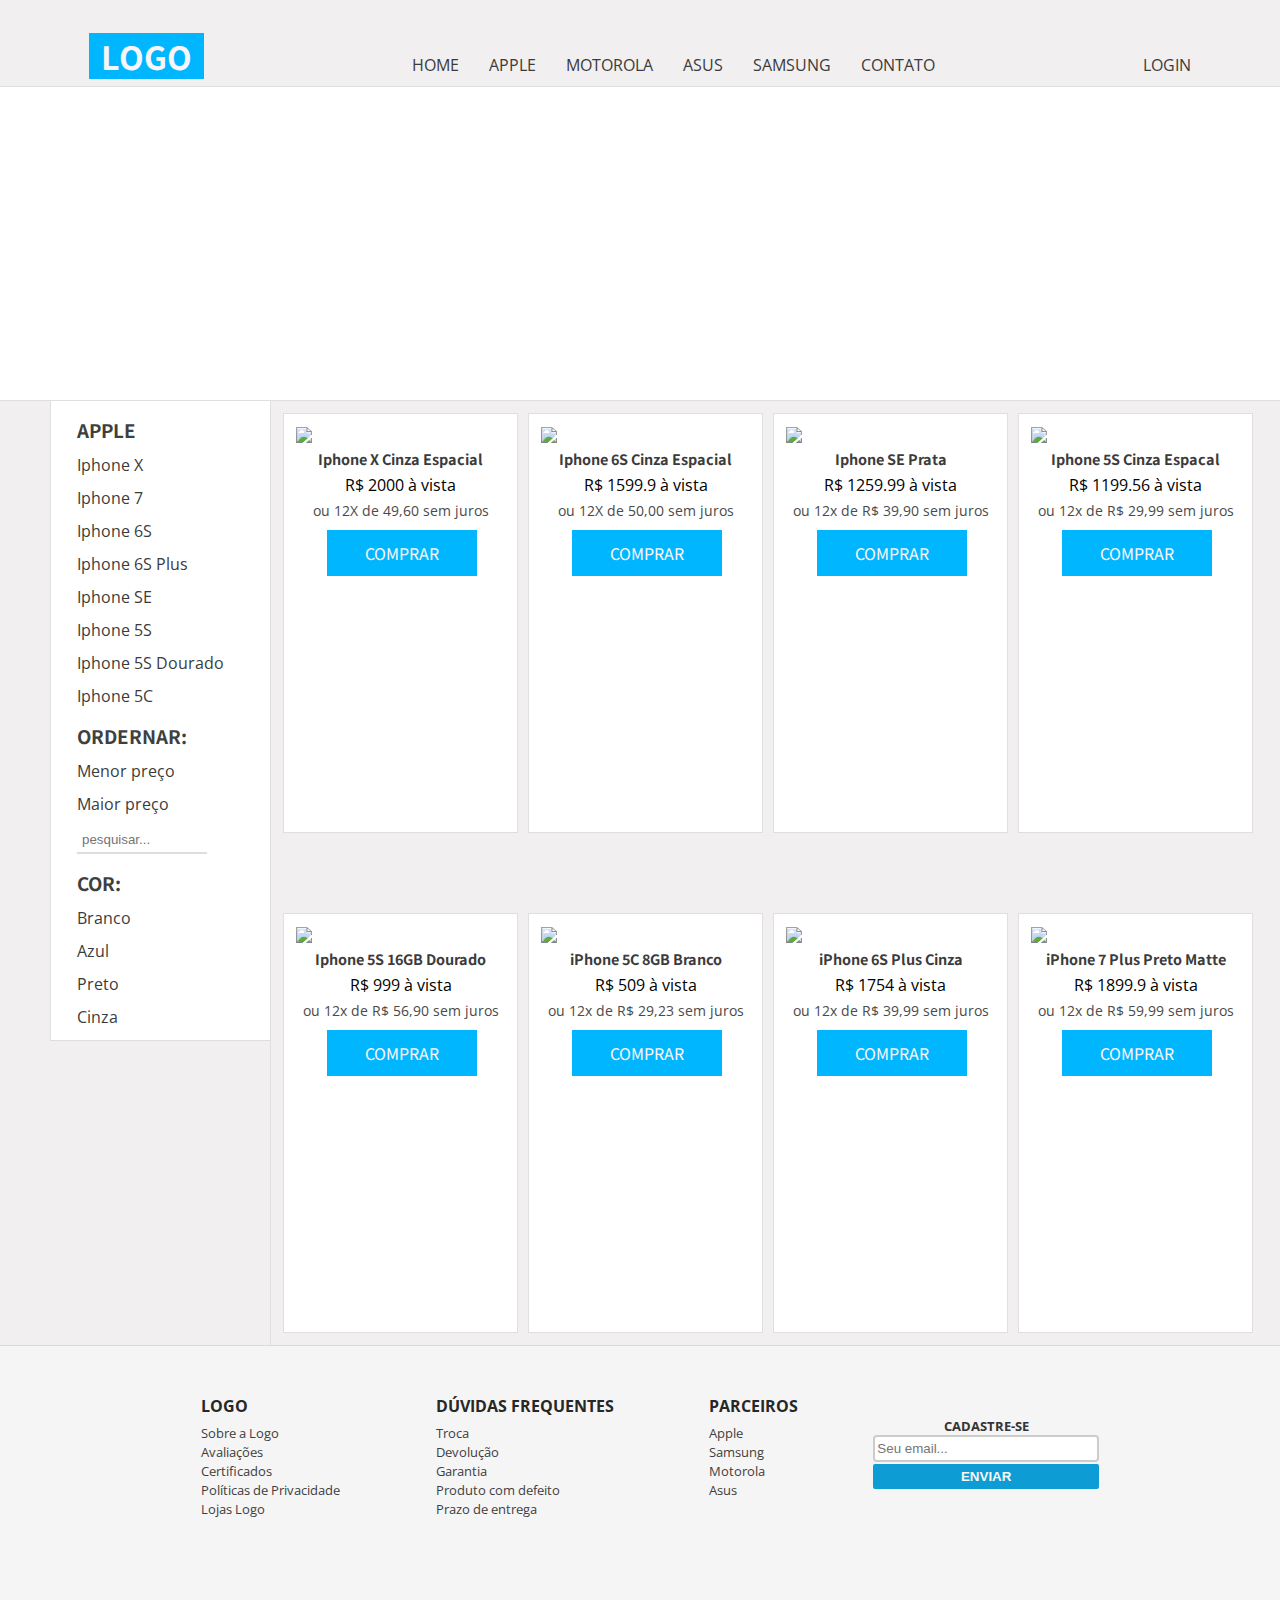
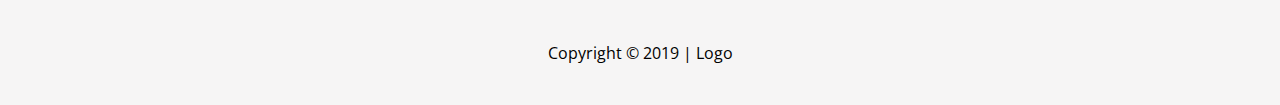
==== e2/apple.html @ bf38f71e "banner/product-card" ====
<!DOCTYPE html>
<html lang="en">

<head>
    <meta charset="UTF-8">
    <meta name="viewport" content="width=device-width, initial-scale=1.0">
    <meta http-equiv="X-UA-Compatible" content="ie=edge">
    <link rel="stylesheet" href="https://use.fontawesome.com/releases/v5.8.1/css/all.css"
        integrity="sha384-50oBUHEmvpQ+1lW4y57PTFmhCaXp0ML5d60M1M7uH2+nqUivzIebhndOJK28anvf" crossorigin="anonymous">
    <link rel="stylesheet" href="styles//style.css">
    <link rel="stylesheet" href="css/gallery.theme.css">
    <link rel="stylesheet" href="css/gallery.min.css">
    <script src="https://code.jquery.com/jquery-3.4.1.min.js"
        integrity="sha256-CSXorXvZcTkaix6Yvo6HppcZGetbYMGWSFlBw8HfCJo=" crossorigin="anonymous"></script>
    <title>Document</title>
</head>

<body>
    <header>
        <div class="topo-nav">
            <div class="logo">
                <h1>Logo</h1>
            </div>
            <div class="navbar">
                <nav id ="main">
                    <li><a class="voltarHome" id="home" href="index.html" data-name="home">Home</a></li>
                    <li><a class="voltarHome" id="apple" href ="apple.html" data-name="apple">Apple</a></li>
                    <li><a class="voltarHome" id="motorola" href ="motorola.html" data-name="motorola">Motorola</a></li>
                    <li><a class="voltarHome" id="asus" href ="asus.html" data-name="asus">Asus</a></li>
                    <li><a class="voltarHome" id="samsung"  href ="samsung.html" data-name="samsung">Samsung</a></li>
                    <li><a id="contato" href="contato.html" data-name="contato">Contato</a></li>
                </nav>
            </div>

            <div class="login">
                <li><a data-modal-target="#modal" href="#">Login</a></li>
                <div class="modal" id=modal>
                    <button data-close-button class="close-button">&times;</button>
                    <div class="modal-header">
                        <div class="title"><a href="#">Login</a></div>
                    </div>
                    <div class="modal-body">
                        <div class="login-form">
                            <input type="email" name="email" id="emailInput" placeholder="Seu email..."><br>
                            <input type="password" placeholder="Sua senha...">
                            <button>Entrar</button>
                            <a id="registrarLink" href="#">Quero me registrar</a>
                            <a id="recuperarLink" href="#">Esqueci minha senha</a>
                        </div>

                        <div class="registrar-form" hidden>
                            <form>
                                <input type="text" placeholder="Digite seu nome">
                                <input type="email" name="email" id="emailRegistrar" placeholder="Digite seu email"><br>
                                <input type="password" placeholder="Digite sua senha">
                                <input type="password" placeholder="Digite sua senha novamente">
                                <button>Regitrar</button><br>
                                <a class="voltarLink" href="#">Voltar</a>
                            </form>
                        </div>

                        <div class="recuperar-senha" hidden>
                            <p>Vamos enviar um email para que você possa recuperar sua senha!</p>
                            <input type="email" name="email" id="emailRecuperar" placeholder="Digite seu email..."><br>
                            <button>Enviar</button><br>
                            <a class="voltarLink" href="#">Voltar</a>
                        </div>
                    </div>
                </div>
                <div id="overlay">
                </div>
            </div>
        </div>
    </header>

    <div class="banner"></div>

    <main class = "home-content">
        <div class="menu">
            <div class="menu-items">
                <ul>
                    <h3>Apple</h3>
                    <li><a class = "iphoneX" href="#">Iphone X</a></li>
                    <li><a class = "iphone7" href="#">Iphone 7</a></li>
                    <li><a class = "iphone6s" href="#">Iphone 6S</a></li>
                    <li><a class = "iphone6Splus" href="#">Iphone 6S Plus</a></li>
                    <li><a class = "iphoneSE" href="#">Iphone SE</a></li>
                    <li><a class = "iphone5s" href="#">Iphone 5S</a></li>
                    <li><a class = "iphone5sGold" href="#">Iphone 5S Dourado</a></li>
                    <li><a class = "iphone5c" href="#">Iphone 5C</a></li>                 
                </ul>

                <ul>
                    <h3>Ordernar:</h3>
                    <li><a class = "menorPreco" href="#">Menor preço</a></li>
                    <li><a class = "maiorPreco" href="#">Maior preço</a></li>
                    <input type="search" placeholder="pesquisar...">
                </ul>

                <ul>
                    <h3>Cor:</h3>
                    <li><a href="#">Branco</a></li>
                    <li><a href="#">Azul</a></li>
                    <li><a href="#">Preto</a></li>
                    <li><a href="#">Cinza</a></li>
                </ul>
<!-- 
                <ul>
                    <h3>Motorola</h3>
                    <li><a href="#">Moto Maxx</a></li>
                    <li><a href="#">Moto X</a></li>
                    <li><a href="#">Moto G</a></li>
                    <li><a href="#">Moto Z</a></li>
                    <li><a href="#">Moto X</a></li>
                </ul>

                <ul>
                    <h3>Samsung</h3>
                    <li><a href="#">Galaxy S8</a></li>
                    <li><a href="#">Galaxy S9</a></li>
                    <li><a href="#">Galaxy S7</a></li>
                    <li><a href="#">Galaxy A5</a></li>
                    <li><a href="#">Galaxy A7</a></li>
                    <li><a href="#">Galaxy J5</a></li>
                </ul>

                <ul>
                    <h3>Asus</h3>
                    <li><a href="#">Zenfone 4</a></li>
                    <li><a href="#">Zenfone 4 Pro</a></li>
                    <li><a href="#">Zenfone 3</a></li>
                    <li><a href="#">Zenfone 4 Max</a></li>
                </ul> -->
            </div>
        </div>

        <div id="destaquesApple">
            <div class="organizar">
                <h4>Organizar por: </h4>
                <div>
                    <a>Menor preco</a>
                </div>
                <div>
                    <a>Maior preco</a>
                </div>
                <div>
                    <a>Relevancia</a>
                </div>
                <div>
                    <input type="search" placeholder="Pesquisar">
                    <i class="fas fa-search"></i>
                </div>
            </div>
            <div class="item">
                <!-- <a class = "testcmp2" href="#">Comprar</a> -->
            </div>
        </div>
    </main>

    <section id="finalizarCompra" hidden>
        <!-- <a href = "index.html">Voltar</a>
        <div class="opcoes">
            <div>
                <img src="https://imagens.trocafone.com/images/phones/dt-5ab2a65e-iphone-x-prateado-frente.png">
            </div>
            <div class="detalhes-pag">
                <h1>Iphone X Cinza Espacial iOs iOS 12 4G 12MP - Apple</h1>
                <div class="precodet">
                    <p>vendido e entregue por
                        Logo.com
                    </p>
                    <h2>R$ 2025,99</h2>
                    <p>à vista no cartão</p>
                </div>
                <div class="buttonsPag">
                    <button>Comprar</button>
                    <button>Adicionar ao carrinho</button>
                </div>
                <br>
                <p>R$ 4.399,99 no boleto bancário</p>
                <p>R$ 4.399,99 no cartão de crédito em até 10x de R$ 439,99 s/ juros</p>
                <p>R$ 3.959,99 no cartão em até 12x de R$ 329,99 s/ juros</p>
                <div class = "frete">
                    <p>Calcular o frete:</p>
                    <input type="text">
                    <button>OK</button>
                </div>
            </div>
        </div> -->
    </section>

    <footer>
        <div class="info">
            <h4>Logo</h4>
            <li><a href="">Sobre a Logo</a></li>
            <li><a href="">Avaliações</a></li>
            <li><a href="">Certificados</a></li>
            <li><a href="">Políticas de Privacidade</a></li>
            <li><a href="">Lojas Logo</a></li>
        </div>

        <div class="info">
            <h4>Dúvidas frequentes</h4>
            <li><a href="">Troca</a></li>
            <li><a href="">Devolução</a></li>
            <li><a href="">Garantia</a></li>
            <li><a href="">Produto com defeito</a></li>
            <li><a href="">Prazo de entrega</a></li>
        </div>

        <div class="info">
            <h4>Parceiros</h4>
            <li><a href="">Apple</a></li>
            <li><a href="">Samsung</a></li>
            <li><a href="">Motorola</a></li>
            <li><a href="">Asus</a></li>
        </div>

        <div class="newsletter">
            <div class="socials">
                <a href="#"><i class="fab fa-twitter-square fa-2x"></i></a>
                <a href="#"><i class="fab fa-facebook-square fa-2x"></i></a>
                <a href="#"><i class="fab fa-youtube-square fa-2x"></i></a>
            </div>
            <div class="email">
                <h5>Cadastre-se</h5>
                <input type="email" placeholder="Seu email...">
                <button>Enviar</button>
            </div>
        </div>
        <div class="copyright">
            <p class="text-center">Copyright &copy; 2019 | Logo</p>
        </div>
        <!-- 
        <div class="pagamento">
                <div class="pagamento-icons">
                    <h4>Formas de pagamento</h4>
                    <img src="./images/paypal.png">
    
                    <img src="./images/master.png">
    
                    <img src="./images/visa.png">
    
                    <img src="./images/american.png">
    
                    <img src="./images/diners.png">
    
                    <img src="./images/boleto.png">
    
                    <img src="./images/amazon.png">
                </div>
        </div> -->
    </footer>
    <script src="./js/app.js"></script>
    <script src="./js/content.js"></script>
    <script src= "./js/apple.js"></script>
</body>

</html>
---- e2/styles/style.css ----
@charset "UTF-8";
@import url("https://fonts.googleapis.com/css?family=Open+Sans");
@import url("https://fonts.googleapis.com/css?family=Noto+Sans+KR:900");
/* Mixins to handle Quick Navigation Button states */
* {
  margin: 0;
  padding: 0;
  -webkit-box-sizing: border-box;
          box-sizing: border-box;
}

body {
  font-family: 'Open Sans', sans-serif;
  overflow-x: hidden;
  background-color: #f1efef;
}

/* Nav*/
header {
  height: 9vh;
}

header .topo-nav,
header .nav-contato {
  display: -webkit-box;
  display: -ms-flexbox;
  display: flex;
  height: 10vh;
  -webkit-box-pack: center;
      -ms-flex-pack: center;
          justify-content: center;
  -ms-flex-pack: distribute;
      justify-content: space-around;
  -webkit-box-align: center;
      -ms-flex-align: center;
          align-items: center;
  margin-bottom: 2%;
  border-bottom: solid 1px #e0dfdf;
}

header .navbar {
  display: -webkit-box;
  display: -ms-flexbox;
  display: flex;
  -webkit-box-pack: center;
      -ms-flex-pack: center;
          justify-content: center;
}

header #main {
  display: -webkit-box;
  display: -ms-flexbox;
  display: flex;
  -webkit-box-pack: center;
      -ms-flex-pack: center;
          justify-content: center;
}

header .logo {
  margin-top: 22px;
  font-family: "Noto Sans KR", sans-serif;
  text-transform: uppercase;
  background: #00b7ff;
  padding: 0 12px 0;
  color: #f7f5f8;
  cursor: pointer;
}

header li,
header a {
  list-style: none;
  text-decoration: none;
  color: #3b3b3b;
  margin-left: 15px;
  font-size: 1rem;
  margin-top: 40px;
  text-transform: uppercase;
}

.sticky-nav {
  position: fixed;
  width: 100%;
  background: #faf8f8;
  z-index: 1;
  -webkit-transition: 0.5s;
  transition: 0.5s;
}

/*Banner*/
.banner {
  display: -webkit-box;
  display: -ms-flexbox;
  display: flex;
  border-bottom: solid 1px #e0dfdf;
  border-top: solid 1px #e0dfdf;
  background-color: white;
  -webkit-animation: slide 12s infinite;
          animation: slide 12s infinite;
  height: 35vh;
  margin-top: 5px;
  position: relative;
  background-size: cover;
}

.banner .carousel {
  display: -webkit-box;
  display: -ms-flexbox;
  display: flex;
}

.banner .carousel img {
  width: 100%;
}

.banner .carousel .bannerImg1 {
  left: 0%;
  -webkit-animation-delay: -1s;
          animation-delay: -1s;
}

.banner .carousel .bannerImg2 {
  -webkit-animation-delay: 2s;
          animation-delay: 2s;
}

.banner .carousel .bannerImg3 {
  -webkit-animation-delay: 5s;
          animation-delay: 5s;
}

.banner .carousel .bannerImg4 {
  left: 0%;
  -webkit-animation-delay: 8s;
          animation-delay: 8s;
}

#prevButton {
  position: absolute;
  top: 42%;
  z-index: 100;
  left: 5%;
  font-size: 30px;
  background: #0d9cd4;
  color: #ffffff;
  padding: 6px;
  opacity: 0.8;
  cursor: pointer;
}

#nextButton {
  position: absolute;
  top: 42%;
  z-index: 10;
  right: 5%;
  font-size: 30px;
  background: #0d9cd4;
  color: #ffffff;
  padding: 6px;
  opacity: 0.8;
  cursor: pointer;
}

/*Conteudo*/
main {
  display: -webkit-box;
  display: -ms-flexbox;
  display: flex;
  /*Side menu*/
  /*Side menu end*/
  /*Produtos destaque*/
  /*Produtos destaque end*/
}

main .menu {
  width: 220px;
  height: 100%;
  background: #ffffff;
  border: solid 1px #e0dfdf;
  border-right: none;
  border-top: none;
  padding: 0 26px 12px;
}

main .menu .menu-items {
  display: -webkit-box;
  display: -ms-flexbox;
  display: flex;
  -webkit-box-pack: center;
      -ms-flex-pack: center;
          justify-content: center;
  -webkit-box-orient: vertical;
  -webkit-box-direction: normal;
      -ms-flex-direction: column;
          flex-direction: column;
}

main .menu .menu-items h3 {
  margin-top: 15px;
  font-family: "Noto Sans KR", sans-serif;
  color: #3e3f3f;
  text-transform: uppercase;
}

main .menu .menu-items li,
main .menu .menu-items a {
  list-style: none;
  text-decoration: none;
  color: #3b3b3b;
  margin-top: 11px;
  font-size: 16px;
}

main .menu .menu-items li:hover,
main .menu .menu-items a:hover {
  color: #00b7ff;
}

main .menu .menu-items input {
  outline: none;
  border: none;
  padding: 5px;
  border-bottom: solid 2px #dfdcdc;
  margin-top: 12px;
  width: 130px;
}

main #destaques,
main #destaquesApple,
main #destaquesMoto,
main #destaquesSam,
main #destaquesAsus {
  display: -ms-grid;
  display: grid;
  margin-left: 0%;
  padding: 12px;
  -ms-grid-columns: (200px)[4];
      grid-template-columns: repeat(4, 200px);
  grid-column-gap: 45px;
  grid-row-gap: 80px;
  border-left: solid 1px #e0dfdf;
}

main #destaques .item,
main #destaquesApple .item,
main #destaquesMoto .item,
main #destaquesSam .item,
main #destaquesAsus .item {
  width: 235px;
  height: 420px;
  padding: 6%;
  background-color: #ffffff;
  border: solid 1px #e0dede;
}

main #destaques h3,
main #destaquesApple h3,
main #destaquesMoto h3,
main #destaquesSam h3,
main #destaquesAsus h3 {
  font-size: 0.9em;
  -ms-flex-item-align: center;
      -ms-grid-row-align: center;
      align-self: center;
}

main #destaques img,
main #destaquesApple img,
main #destaquesMoto img,
main #destaquesSam img,
main #destaquesAsus img {
  cursor: pointer;
  width: 220px;
}

main #destaques h3,
main #destaques a,
main #destaquesApple h3,
main #destaquesApple a,
main #destaquesMoto h3,
main #destaquesMoto a,
main #destaquesSam h3,
main #destaquesSam a,
main #destaquesAsus h3,
main #destaquesAsus a {
  display: -webkit-box;
  display: -ms-flexbox;
  display: flex;
  -webkit-box-pack: center;
      -ms-flex-pack: center;
          justify-content: center;
  list-style: none;
  text-decoration: none;
  color: #3b3b3b;
  font-family: "Noto Sans KR", sans-serif;
  margin-left: 0%;
}

main #destaques a,
main #destaquesApple a,
main #destaquesMoto a,
main #destaquesSam a,
main #destaquesAsus a {
  background: #00b7ff;
  padding: 11px;
  width: 150px;
  margin-top: 10px;
  margin-left: 15%;
  text-transform: uppercase;
  color: #fdf5f5;
}

main #destaques p,
main #destaquesApple p,
main #destaquesMoto p,
main #destaquesSam p,
main #destaquesAsus p {
  display: -webkit-box;
  display: -ms-flexbox;
  display: flex;
  -webkit-box-pack: center;
      -ms-flex-pack: center;
          justify-content: center;
  margin-top: 5px;
}

main #destaques .parcela,
main #destaquesApple .parcela,
main #destaquesMoto .parcela,
main #destaquesSam .parcela,
main #destaquesAsus .parcela {
  color: #4b4a4a;
  font-size: 0.9em;
}

main .organizar {
  display: -ms-grid;
  display: grid;
  -ms-grid-column: 1;
  -ms-grid-column-span: 4;
  grid-column: 1/5;
  width: 970px;
  height: 6vh;
  background: #0d9cd4;
  -ms-grid-columns: (1fr)[5];
      grid-template-columns: repeat(5, 1fr);
  margin-bottom: -50px;
}

main .organizar h4 {
  font-family: "Noto Sans KR", sans-serif;
  text-transform: uppercase;
  padding: 12px 0;
  font-size: 18px;
  margin-left: 10px;
  color: #f3efef;
}

main .organizar a {
  cursor: pointer;
  background: none !important;
  padding: 16px 0 !important;
  width: 120px !important;
  margin-top: 0 !important;
  margin-left: 0 !important;
  height: 40px;
  font-size: 15px;
  color: #f3efef;
}

main .organizar input {
  outline: none;
  border: none;
  padding: 5px;
  border-radius: 4px;
  border: solid 2px #e7e4e4;
  margin-top: 10px;
}

main .organizar .fa-search {
  position: absolute;
  top: 380px;
  right: 95px;
  color: #383838;
}

/*Conteudo end*/
.contato-form {
  display: -webkit-box;
  display: -ms-flexbox;
  display: flex;
  -ms-grid-columns: 1fr 1fr;
      grid-template-columns: 1fr 1fr;
  -webkit-box-pack: center;
      -ms-flex-pack: center;
          justify-content: center;
  margin-top: 50px;
  margin-bottom: 25px;
  background: #f7f8f8;
  padding: 6%;
  margin-left: 0;
}

.contato-form h2 {
  -ms-flex-item-align: center;
      -ms-grid-row-align: center;
      align-self: center;
  text-transform: uppercase;
  font-family: "Noto Sans KR", sans-serif;
  color: #353434;
}

.contato-form input,
.contato-form select,
.contato-form textarea,
.contato-form button {
  padding: 2%;
  margin-top: 4px;
  outline: none;
  width: 450px;
}

.contato-form button {
  cursor: pointer;
  background-color: #0d9cd4;
  border: none;
  outline: none;
  color: #f8f8f8;
  text-transform: uppercase;
  font-weight: bold;
}

.contato-form .duvidas-form,
.contato-form .sobre {
  display: -webkit-box;
  display: -ms-flexbox;
  display: flex;
  -webkit-box-orient: vertical;
  -webkit-box-direction: normal;
      -ms-flex-direction: column;
          flex-direction: column;
  -webkit-box-pack: center;
      -ms-flex-pack: center;
          justify-content: center;
  -webkit-box-align: center;
      -ms-flex-align: center;
          align-items: center;
  width: 60%;
  align-items: center;
  border: solid 1px #e0dfdf;
  padding: 3%;
  margin-left: 5px;
}

.contato-form .duvidas-form .endereco,
.contato-form .sobre .endereco {
  display: -webkit-box;
  display: -ms-flexbox;
  display: flex;
}

.contato-form .duvidas-form p,
.contato-form .sobre p {
  margin-top: 5px;
  width: 90%;
}

.pagamento {
  display: -webkit-box;
  display: -ms-flexbox;
  display: flex;
  -webkit-box-pack: center;
      -ms-flex-pack: center;
          justify-content: center;
  margin-top: -100px;
  margin-bottom: 35px;
  width: 100vw;
}

.pagamento img {
  margin-left: 65px;
}

/* Footer */
footer {
  padding: 0% 12%;
  display: -webkit-box;
  display: -ms-flexbox;
  display: flex;
  -ms-flex-wrap: wrap;
      flex-wrap: wrap;
  border-top: solid 1px #dbdada;
  background: #f6f5f5;
  height: 40vh;
  -ms-flex-pack: distribute;
      justify-content: space-around;
}

footer .info {
  margin-top: 5%;
}

footer .info li,
footer .info a {
  list-style: none;
  text-decoration: none;
  color: #3b3b3b;
  font-size: 0.9em;
  color: #3f3e3e;
}

footer .info h4 {
  text-transform: uppercase;
  color: #272726;
  margin-bottom: 6px;
}

footer .newsletter {
  margin-top: 5%;
  display: -webkit-box;
  display: -ms-flexbox;
  display: flex;
  -webkit-box-align: center;
      -ms-flex-align: center;
          align-items: center;
  -webkit-box-orient: vertical;
  -webkit-box-direction: normal;
      -ms-flex-direction: column;
          flex-direction: column;
}

footer .newsletter .socials i {
  color: #00b7ff;
  padding: 2px;
}

footer .newsletter .email {
  display: -webkit-box;
  display: -ms-flexbox;
  display: flex;
  -webkit-box-align: center;
      -ms-flex-align: center;
          align-items: center;
  -webkit-box-orient: vertical;
  -webkit-box-direction: normal;
      -ms-flex-direction: column;
          flex-direction: column;
}

footer .newsletter .email h5 {
  text-transform: uppercase;
  color: #353434;
}

footer .newsletter .email input {
  width: 122%;
  height: 27px;
  padding: 2px;
  outline: none;
  border-radius: 4px;
  border: solid 2px #ccc;
}

footer .newsletter .email button {
  cursor: pointer;
  background-color: #0d9cd4;
  border: none;
  outline: none;
  color: #f8f8f8;
  margin-top: 2px;
  width: 122%;
  height: 25px;
  text-transform: uppercase;
  font-weight: bold;
  border-radius: 2px;
}

footer .copyright {
  display: -webkit-box;
  display: -ms-flexbox;
  display: flex;
  width: 100%;
  -webkit-box-pack: center;
      -ms-flex-pack: center;
          justify-content: center;
  -webkit-box-align: center;
      -ms-flex-align: center;
          align-items: center;
}

/* Footer end */
/* Modal */
.modal {
  position: fixed;
  /* vai se mover junto com a tela */
  top: 50%;
  left: 50%;
  border: none;
  border-radius: 2px;
  z-index: 10;
  /* ficar acima de tudo e todos */
  -webkit-transition: 200ms ease-in-out;
  transition: 200ms ease-in-out;
  background-color: white;
  width: 380px;
  height: 400px;
  max-width: 80%;
  -webkit-transform: translate(-50%, -50%) scale(0);
          transform: translate(-50%, -50%) scale(0);
  /*conteudo fica centralizado na tela*/
}

.modal .modal-header {
  padding: 10px 15px;
  display: -webkit-box;
  display: -ms-flexbox;
  display: flex;
  -webkit-box-align: center;
      -ms-flex-align: center;
          align-items: center;
  -webkit-box-pack: center;
      -ms-flex-pack: center;
          justify-content: center;
  border-bottom: solid 1px #e7e6e6;
  color: #353434;
}

.modal .modal-body {
  padding: 6%;
  display: -webkit-box;
  display: -ms-flexbox;
  display: flex;
  margin-top: 28px;
  display: flex;
  -webkit-box-align: center;
      -ms-flex-align: center;
          align-items: center;
  -webkit-box-orient: vertical;
  -webkit-box-direction: normal;
      -ms-flex-direction: column;
          flex-direction: column;
}

.modal .modal-body input {
  width: 65%;
  height: 27px;
  border-radius: 3px;
  border: none;
  border-bottom: solid 2px #ccc;
  -webkit-box-shadow: none;
          box-shadow: none;
  outline: none;
}

.modal .modal-body button {
  cursor: pointer;
  outline: none;
  border-radius: 2px;
  width: 65%;
  background-color: #00b7ff;
  border: none;
  color: #ffffff;
  height: 30px;
  margin-top: 3px;
  margin-bottom: 4px;
  text-transform: uppercase;
}

.modal .modal-body a {
  padding: 0;
  margin-top: 0;
  text-transform: inherit;
  margin-left: 4px;
}

.modal .modal-body .login-form {
  display: -webkit-box;
  display: -ms-flexbox;
  display: flex;
  -webkit-box-align: center;
      -ms-flex-align: center;
          align-items: center;
  -webkit-box-orient: vertical;
  -webkit-box-direction: normal;
      -ms-flex-direction: column;
          flex-direction: column;
}

.modal .modal-body .login-form input {
  width: 220px;
}

.modal .modal-body .login-form button {
  width: 220px;
}

.modal .modal-body .registrar-form {
  margin-top: -30px;
}

.modal .modal-body .registrar-form input {
  width: 220px;
  margin-top: 15px;
}

.modal .modal-body .registrar-form button {
  width: 220px;
}

.modal .modal-body .registrar-form form {
  margin-left: 16%;
}

.modal .modal-body .recuperar-senha {
  -webkit-box-orient: vertical;
  -webkit-box-direction: normal;
      -ms-flex-direction: column;
          flex-direction: column;
}

.modal .modal-body .recuperar-senha input {
  width: 220px;
  margin-top: 15px;
  margin-bottom: -22px;
}

.modal .modal-body .recuperar-senha button,
.modal .modal-body .recuperar-senha p,
.modal .modal-body .recuperar-senha a {
  width: 220px;
}

.modal .modal-body .recuperar-senha a {
  margin-top: -22px;
}

.modal .modal-body .recuperar-senha form {
  margin-left: 16%;
}

.modal .close-button {
  cursor: pointer;
  background: none;
  color: #3b3b3b;
  padding: 4px;
  border: none;
  font-size: 1.5rem;
  font-weight: bold;
  outline: none;
}

.modal.active {
  -webkit-transform: translate(-50%, -50%) scale(1);
          transform: translate(-50%, -50%) scale(1);
}

#overlay {
  position: fixed;
  opacity: 0;
  -webkit-transition: 200ms ease-in-out;
  transition: 200ms ease-in-out;
  top: 0;
  left: 0;
  right: 0;
  bottom: 0;
  background: rgba(0, 0, 0, 0.6);
  pointer-events: none;
}

#overlay.active {
  pointer-events: all;
  opacity: 1;
}

/*Modal end*/
#finalizarCompra {
  padding: 4%;
}

#finalizarCompra a {
  list-style: none;
  text-decoration: none;
  color: #3b3b3b;
  text-transform: uppercase;
  color: #313030;
  position: absolute;
  left: 200px;
  top: 100px;
  border-bottom: solid 1px #6b6969;
}

.opcoes {
  display: -webkit-box;
  display: -ms-flexbox;
  display: flex;
  margin-left: 56px;
  width: 91.4%;
  -webkit-box-pack: center;
      -ms-flex-pack: center;
          justify-content: center;
  background: #fbfbfb;
  border: solid 1px #e0dfdf;
  padding: 28px;
}

.opcoes img {
  border: solid 1px #c3c1c1;
  padding: 4px;
}

.opcoes h1 {
  border-bottom: solid 1px #e0dfdf;
  padding: 12px;
}

.opcoes h1,
.opcoes h2 {
  color: #2c2c2c;
  font-family: "Noto Sans KR", sans-serif;
}

.opcoes p {
  color: #5d5c5c;
}

.opcoes .frete {
  display: -webkit-box;
  display: -ms-flexbox;
  display: flex;
  margin-top: 50px;
  border-top: solid 1px #c8c5c5;
  padding: 20px;
}

.opcoes .frete input {
  outline: none;
  border: none;
  padding: 5px;
  border: solid 1px #dad7d7;
  border-radius: 3px;
  padding: 6px;
  margin-left: 7px;
}

.opcoes .frete button {
  cursor: pointer;
  background-color: #0d9cd4;
  border: none;
  outline: none;
  color: #f8f8f8;
  padding: 10px;
  margin-left: 4px;
  border-radius: 3px;
  font-weight: bold;
}

.opcoes .precodet {
  margin-top: 45px;
}

.opcoes .detalhes-pag {
  margin-left: 20px;
  height: 95%;
  width: 90%;
  border: solid 1px #e0dfdf;
  background: #faf8f8;
  padding: 28px;
}

.opcoes .detalhes-pag .buttonsPag {
  display: -webkit-box;
  display: -ms-flexbox;
  display: flex;
  width: 215px;
  margin-top: -85px;
  margin-left: 443px;
  -webkit-box-orient: vertical;
  -webkit-box-direction: normal;
      -ms-flex-direction: column;
          flex-direction: column;
}

.opcoes .detalhes-pag .buttonsPag button {
  margin-bottom: 7px;
  padding: 7px;
  border: solid 1px #e0dfdf;
  outline: none;
  cursor: pointer;
  color: #5d5c5c;
  background: transparent;
}

.opcoes .detalhes-pag .buttonsPag button:first-child {
  padding: 11px;
  background-color: #0d9cd4;
  border: none;
  outline: none;
  cursor: pointer;
  color: #f3f1f1;
  font-size: 20px;
  font-family: "Noto Sans KR", sans-serif;
  text-transform: uppercase;
}

.opcoes .card-nav {
  display: -webkit-box;
  display: -ms-flexbox;
  display: flex;
}

.opcoes .card-nav img {
  margin-top: 6px;
  width: 80px;
  border: solid 1px #c3c1c1;
  cursor: pointer;
}

.opcoes .card-nav img:nth-child(2), .opcoes .card-nav img:nth-child(3) {
  margin-left: 15px;
}

.fichaTec {
  display: -webkit-box;
  display: -ms-flexbox;
  display: flex;
  width: 95%;
  border-collapse: collapse;
  width: 100%;
  justify-self: center;
  color: #646464;
  padding: 12px;
}

.fichaTec td {
  padding: 12px 120px 4px 14px;
}

.fichaTec table {
  width: 93.3%;
  -webkit-box-pack: end;
      -ms-flex-pack: end;
          justify-content: end;
  margin-left: 43px;
}

.fichaTectr:nth-child(odd) {
  background: #f8f6f6;
}

.fichaTec tr:nth-child(even) {
  background: #e6e5e5;
}

th {
  display: -webkit-box;
  display: -ms-flexbox;
  display: flex;
  background: #f1efef;
  padding: 6px;
  text-transform: uppercase;
  font-family: "Noto Sans KR", sans-serif;
  color: #444040;
}

.home-content {
  -webkit-box-pack: center;
      -ms-flex-pack: center;
          justify-content: center;
  -ms-flex-wrap: wrap;
      flex-wrap: wrap;
}

/* Banner fadeshow */
[data-am-fadeshow] {
  position: relative;
  width: 100%;
  height: 100%;
  overflow: hidden;
  background-color: #fff;
  /* Slides */
  /* Quick Navigation */
  /* Prev/Next Navigation */
  /* Base functionality */
  /* Autohide Prev/Next Navigation */
}

[data-am-fadeshow] .fs-slide {
  position: absolute;
  top: 0;
  bottom: 0;
  left: 0;
  right: 0;
  opacity: 0;
  background-size: cover;
  background-position: center;
  background-repeat: no-repeat;
  -webkit-transition: opacity 1s ease;
  transition: opacity 1s ease;
  /* Display first child on load */
}

[data-am-fadeshow] .fs-slide:first-child {
  opacity: 1;
}

[data-am-fadeshow] .fs-quick-nav {
  position: absolute;
  bottom: 15px;
  left: 50%;
  z-index: 1;
  -webkit-user-select: none;
  -moz-user-select: none;
  -ms-user-select: none;
  user-select: none;
  -webkit-transform: translateX(-50%);
  transform: translateX(-50%);
}

[data-am-fadeshow] .fs-quick-btn {
  display: inline-block;
  width: 15px;
  height: 15px;
  margin: 0 2px;
  border-radius: 50%;
  cursor: pointer;
  -webkit-transition: opacity 200ms ease;
  transition: opacity 200ms ease;
  background-color: rgba(255, 255, 255, 0.8);
  /* Set active state to first button on load */
}

[data-am-fadeshow] .fs-quick-btn:hover {
  opacity: 0.8;
}

[data-am-fadeshow] .fs-quick-btn:first-child {
  background-color: #0d9cd4;
}

[data-am-fadeshow] .fs-prev-btn, [data-am-fadeshow] .fs-next-btn {
  position: absolute;
  display: none;
  top: 0;
  bottom: 0;
  width: 100px;
  cursor: pointer;
  font-family: sans-serif;
  background-color: rgba(255, 255, 255, 0);
  -webkit-tap-highlight-color: rgba(0, 0, 0, 0);
  -webkit-transition: all 200ms ease;
  transition: all 200ms ease;
}

@media (max-width: 500px) {
  [data-am-fadeshow] .fs-prev-btn, [data-am-fadeshow] .fs-next-btn {
    width: 50%;
  }
}

[data-am-fadeshow] .fs-prev-btn:before, [data-am-fadeshow] .fs-next-btn:before {
  position: absolute;
  top: 50%;
  font-size: 3vw;
  color: rgba(255, 255, 255, 0.5);
}

[data-am-fadeshow] .fs-prev-btn:hover, [data-am-fadeshow] .fs-next-btn:hover {
  background-color: rgba(255, 255, 255, 0.1);
}

@media (max-width: 500px) {
  [data-am-fadeshow] .fs-prev-btn:hover, [data-am-fadeshow] .fs-next-btn:hover {
    background-color: rgba(255, 255, 255, 0);
  }
}

[data-am-fadeshow] .fs-prev-btn {
  left: 0;
  -webkit-transform: translateX(-100%);
  transform: translateX(-100%);
}

[data-am-fadeshow] .fs-prev-btn:before {
  content: "❮";
  left: 50%;
  -webkit-transform: translate(-50%, -50%);
  transform: translate(-50%, -50%);
}

@media (max-width: 500px) {
  [data-am-fadeshow] .fs-prev-btn:before {
    left: 30px;
  }
}

@media (max-width: 500px) {
  [data-am-fadeshow] .fs-prev-btn {
    -webkit-transform: translate(0);
    transform: translate(0);
  }
}

[data-am-fadeshow] .fs-next-btn {
  right: 0;
  -webkit-transform: translateX(100%);
  transform: translateX(100%);
}

[data-am-fadeshow] .fs-next-btn:before {
  content: "❯";
  right: 50%;
  -webkit-transform: translate(50%, -50%);
  transform: translate(50%, -50%);
}

@media (max-width: 500px) {
  [data-am-fadeshow] .fs-next-btn:before {
    right: 30px;
  }
}

@media (max-width: 500px) {
  [data-am-fadeshow] .fs-next-btn {
    -webkit-transform: translate(0);
    transform: translate(0);
  }
}

[data-am-fadeshow] input[type='radio'] {
  position: fixed;
  top: -9999px;
}

[data-am-fadeshow] input[type='radio']:checked {
  /* This loop handles the slide switching and quick navigation active state */
  /* Hide navigation if only one slide */
}

[data-am-fadeshow] input[type='radio']:checked:nth-of-type(5) {
  /* Show slide */
  /* Add active state to dot */
}

[data-am-fadeshow] input[type='radio']:checked:nth-of-type(5) ~ .fs-slides .fs-slide {
  opacity: 0;
  -webkit-animation: none !important;
  animation: none !important;
}

[data-am-fadeshow] input[type='radio']:checked:nth-of-type(5) ~ .fs-slides .fs-slide:nth-child(5) {
  opacity: 1;
}

[data-am-fadeshow] input[type='radio']:checked:nth-of-type(5) ~ .fs-quick-nav .fs-quick-btn {
  background-color: rgba(255, 255, 255, 0.8);
  /* Cancel autoplay */
  -webkit-animation: none !important;
  animation: none !important;
}

[data-am-fadeshow] input[type='radio']:checked:nth-of-type(5) ~ .fs-quick-nav .fs-quick-btn:nth-child(5) {
  background-color: #0d9cd4;
}

[data-am-fadeshow] input[type='radio']:checked:nth-of-type(5) ~ .fs-quick-nav .fs-quick-btn:nth-child(5):hover {
  opacity: 1;
}

[data-am-fadeshow] input[type='radio']:checked:nth-of-type(4) {
  /* Show slide */
  /* Add active state to dot */
}

[data-am-fadeshow] input[type='radio']:checked:nth-of-type(4) ~ .fs-slides .fs-slide {
  opacity: 0;
  -webkit-animation: none !important;
  animation: none !important;
}

[data-am-fadeshow] input[type='radio']:checked:nth-of-type(4) ~ .fs-slides .fs-slide:nth-child(4) {
  opacity: 1;
}

[data-am-fadeshow] input[type='radio']:checked:nth-of-type(4) ~ .fs-quick-nav .fs-quick-btn {
  background-color: rgba(255, 255, 255, 0.8);
  /* Cancel autoplay */
  -webkit-animation: none !important;
  animation: none !important;
}

[data-am-fadeshow] input[type='radio']:checked:nth-of-type(4) ~ .fs-quick-nav .fs-quick-btn:nth-child(4) {
  background-color: #0d9cd4;
}

[data-am-fadeshow] input[type='radio']:checked:nth-of-type(4) ~ .fs-quick-nav .fs-quick-btn:nth-child(4):hover {
  opacity: 1;
}

[data-am-fadeshow] input[type='radio']:checked:nth-of-type(3) {
  /* Show slide */
  /* Add active state to dot */
}

[data-am-fadeshow] input[type='radio']:checked:nth-of-type(3) ~ .fs-slides .fs-slide {
  opacity: 0;
  -webkit-animation: none !important;
  animation: none !important;
}

[data-am-fadeshow] input[type='radio']:checked:nth-of-type(3) ~ .fs-slides .fs-slide:nth-child(3) {
  opacity: 1;
}

[data-am-fadeshow] input[type='radio']:checked:nth-of-type(3) ~ .fs-quick-nav .fs-quick-btn {
  background-color: rgba(255, 255, 255, 0.8);
  /* Cancel autoplay */
  -webkit-animation: none !important;
  animation: none !important;
}

[data-am-fadeshow] input[type='radio']:checked:nth-of-type(3) ~ .fs-quick-nav .fs-quick-btn:nth-child(3) {
  background-color: #0d9cd4;
}

[data-am-fadeshow] input[type='radio']:checked:nth-of-type(3) ~ .fs-quick-nav .fs-quick-btn:nth-child(3):hover {
  opacity: 1;
}

[data-am-fadeshow] input[type='radio']:checked:nth-of-type(2) {
  /* Show slide */
  /* Add active state to dot */
}

[data-am-fadeshow] input[type='radio']:checked:nth-of-type(2) ~ .fs-slides .fs-slide {
  opacity: 0;
  -webkit-animation: none !important;
  animation: none !important;
}

[data-am-fadeshow] input[type='radio']:checked:nth-of-type(2) ~ .fs-slides .fs-slide:nth-child(2) {
  opacity: 1;
}

[data-am-fadeshow] input[type='radio']:checked:nth-of-type(2) ~ .fs-quick-nav .fs-quick-btn {
  background-color: rgba(255, 255, 255, 0.8);
  /* Cancel autoplay */
  -webkit-animation: none !important;
  animation: none !important;
}

[data-am-fadeshow] input[type='radio']:checked:nth-of-type(2) ~ .fs-quick-nav .fs-quick-btn:nth-child(2) {
  background-color: #0d9cd4;
}

[data-am-fadeshow] input[type='radio']:checked:nth-of-type(2) ~ .fs-quick-nav .fs-quick-btn:nth-child(2):hover {
  opacity: 1;
}

[data-am-fadeshow] input[type='radio']:checked:nth-of-type(1) {
  /* Show slide */
  /* Add active state to dot */
}

[data-am-fadeshow] input[type='radio']:checked:nth-of-type(1) ~ .fs-slides .fs-slide {
  opacity: 0;
  -webkit-animation: none !important;
  animation: none !important;
}

[data-am-fadeshow] input[type='radio']:checked:nth-of-type(1) ~ .fs-slides .fs-slide:nth-child(1) {
  opacity: 1;
}

[data-am-fadeshow] input[type='radio']:checked:nth-of-type(1) ~ .fs-quick-nav .fs-quick-btn {
  background-color: rgba(255, 255, 255, 0.8);
  /* Cancel autoplay */
  -webkit-animation: none !important;
  animation: none !important;
}

[data-am-fadeshow] input[type='radio']:checked:nth-of-type(1) ~ .fs-quick-nav .fs-quick-btn:nth-child(1) {
  background-color: #0d9cd4;
}

[data-am-fadeshow] input[type='radio']:checked:nth-of-type(1) ~ .fs-quick-nav .fs-quick-btn:nth-child(1):hover {
  opacity: 1;
}

[data-am-fadeshow] input[type='radio']:checked:first-of-type:last-of-type ~ .fs-quick-nav,
[data-am-fadeshow] input[type='radio']:checked:first-of-type:last-of-type ~ .fs-prev-nav,
[data-am-fadeshow] input[type='radio']:checked:first-of-type:last-of-type ~ .fs-next-nav {
  display: none !important;
}

[data-am-fadeshow]:hover .fs-prev-btn,
[data-am-fadeshow]:hover .fs-next-btn {
  -webkit-transform: translateX(0);
  transform: translateX(0);
}

/* Handle Prev/Next buttons */
[data-am-fadeshow~='next-prev-navigation'] {
  /* Display first pair of Prev/Next Buttons on load */
}

[data-am-fadeshow~='next-prev-navigation'] input[type='radio']:checked:nth-of-type(5) {
  /* Show previous button */
  /* Show next button */
  /* Show last prev button if first slide */
  /* Show first next button if last slide */
}

[data-am-fadeshow~='next-prev-navigation'] input[type='radio']:checked:nth-of-type(5) ~ .fs-prev-nav .fs-prev-btn {
  display: none;
}

[data-am-fadeshow~='next-prev-navigation'] input[type='radio']:checked:nth-of-type(5) ~ .fs-prev-nav .fs-prev-btn:nth-child(4) {
  display: block;
}

[data-am-fadeshow~='next-prev-navigation'] input[type='radio']:checked:nth-of-type(5):first-of-type ~ .fs-prev-nav .fs-prev-btn:last-child {
  display: block;
}

[data-am-fadeshow~='next-prev-navigation'] input[type='radio']:checked:nth-of-type(5):last-of-type ~ .fs-next-nav .fs-next-btn:first-child {
  display: block;
}

[data-am-fadeshow~='next-prev-navigation'] input[type='radio']:checked:nth-of-type(4) {
  /* Show previous button */
  /* Show next button */
  /* Show last prev button if first slide */
  /* Show first next button if last slide */
}

[data-am-fadeshow~='next-prev-navigation'] input[type='radio']:checked:nth-of-type(4) ~ .fs-prev-nav .fs-prev-btn {
  display: none;
}

[data-am-fadeshow~='next-prev-navigation'] input[type='radio']:checked:nth-of-type(4) ~ .fs-prev-nav .fs-prev-btn:nth-child(3) {
  display: block;
}

[data-am-fadeshow~='next-prev-navigation'] input[type='radio']:checked:nth-of-type(4) ~ .fs-next-nav .fs-next-btn {
  display: none;
}

[data-am-fadeshow~='next-prev-navigation'] input[type='radio']:checked:nth-of-type(4) ~ .fs-next-nav .fs-next-btn:nth-child(5) {
  display: block;
}

[data-am-fadeshow~='next-prev-navigation'] input[type='radio']:checked:nth-of-type(4):first-of-type ~ .fs-prev-nav .fs-prev-btn:last-child {
  display: block;
}

[data-am-fadeshow~='next-prev-navigation'] input[type='radio']:checked:nth-of-type(4):last-of-type ~ .fs-next-nav .fs-next-btn:first-child {
  display: block;
}

[data-am-fadeshow~='next-prev-navigation'] input[type='radio']:checked:nth-of-type(3) {
  /* Show previous button */
  /* Show next button */
  /* Show last prev button if first slide */
  /* Show first next button if last slide */
}

[data-am-fadeshow~='next-prev-navigation'] input[type='radio']:checked:nth-of-type(3) ~ .fs-prev-nav .fs-prev-btn {
  display: none;
}

[data-am-fadeshow~='next-prev-navigation'] input[type='radio']:checked:nth-of-type(3) ~ .fs-prev-nav .fs-prev-btn:nth-child(2) {
  display: block;
}

[data-am-fadeshow~='next-prev-navigation'] input[type='radio']:checked:nth-of-type(3) ~ .fs-next-nav .fs-next-btn {
  display: none;
}

[data-am-fadeshow~='next-prev-navigation'] input[type='radio']:checked:nth-of-type(3) ~ .fs-next-nav .fs-next-btn:nth-child(4) {
  display: block;
}

[data-am-fadeshow~='next-prev-navigation'] input[type='radio']:checked:nth-of-type(3):first-of-type ~ .fs-prev-nav .fs-prev-btn:last-child {
  display: block;
}

[data-am-fadeshow~='next-prev-navigation'] input[type='radio']:checked:nth-of-type(3):last-of-type ~ .fs-next-nav .fs-next-btn:first-child {
  display: block;
}

[data-am-fadeshow~='next-prev-navigation'] input[type='radio']:checked:nth-of-type(2) {
  /* Show previous button */
  /* Show next button */
  /* Show last prev button if first slide */
  /* Show first next button if last slide */
}

[data-am-fadeshow~='next-prev-navigation'] input[type='radio']:checked:nth-of-type(2) ~ .fs-prev-nav .fs-prev-btn {
  display: none;
}

[data-am-fadeshow~='next-prev-navigation'] input[type='radio']:checked:nth-of-type(2) ~ .fs-prev-nav .fs-prev-btn:nth-child(1) {
  display: block;
}

[data-am-fadeshow~='next-prev-navigation'] input[type='radio']:checked:nth-of-type(2) ~ .fs-next-nav .fs-next-btn {
  display: none;
}

[data-am-fadeshow~='next-prev-navigation'] input[type='radio']:checked:nth-of-type(2) ~ .fs-next-nav .fs-next-btn:nth-child(3) {
  display: block;
}

[data-am-fadeshow~='next-prev-navigation'] input[type='radio']:checked:nth-of-type(2):first-of-type ~ .fs-prev-nav .fs-prev-btn:last-child {
  display: block;
}

[data-am-fadeshow~='next-prev-navigation'] input[type='radio']:checked:nth-of-type(2):last-of-type ~ .fs-next-nav .fs-next-btn:first-child {
  display: block;
}

[data-am-fadeshow~='next-prev-navigation'] input[type='radio']:checked:nth-of-type(1) {
  /* Show previous button */
  /* Show next button */
  /* Show last prev button if first slide */
  /* Show first next button if last slide */
}

[data-am-fadeshow~='next-prev-navigation'] input[type='radio']:checked:nth-of-type(1) ~ .fs-next-nav .fs-next-btn {
  display: none;
}

[data-am-fadeshow~='next-prev-navigation'] input[type='radio']:checked:nth-of-type(1) ~ .fs-next-nav .fs-next-btn:nth-child(2) {
  display: block;
}

[data-am-fadeshow~='next-prev-navigation'] input[type='radio']:checked:nth-of-type(1):first-of-type ~ .fs-prev-nav .fs-prev-btn:last-child {
  display: block;
}

[data-am-fadeshow~='next-prev-navigation'] input[type='radio']:checked:nth-of-type(1):last-of-type ~ .fs-next-nav .fs-next-btn:first-child {
  display: block;
}

[data-am-fadeshow~='next-prev-navigation'] .fs-prev-btn:last-child {
  display: block;
}

[data-am-fadeshow~='next-prev-navigation'] .fs-next-btn:nth-child(2) {
  display: block;
}

@keyframes quickNavAnimation-5 {
  0% {
    background-color: rgba(255, 255, 255, 0.8);
  }
  6.66667%,
  20% {
    background-color: #0d9cd4;
  }
  26.66667%,
  100% {
    background-color: rgba(255, 255, 255, 0.8);
  }
}

@-webkit-keyframes quickNavAnimation-5 {
  0% {
    background-color: rgba(255, 255, 255, 0.8);
  }
  6.66667%,
  20% {
    background-color: #0d9cd4;
  }
  26.66667%,
  100% {
    background-color: rgba(255, 255, 255, 0.8);
  }
}

@keyframes slidesAnimation-5 {
  0% {
    opacity: 0;
  }
  6.66667%,
  20% {
    opacity: 1;
  }
  26.66667%,
  100% {
    opacity: 0;
  }
}

@-webkit-keyframes slidesAnimation-5 {
  0% {
    opacity: 0;
  }
  6.66667%,
  20% {
    opacity: 1;
  }
  26.66667%,
  100% {
    opacity: 0;
  }
}

[data-am-fadeshow~='autoplay'] input[type='radio']:nth-of-type(5):last-of-type {
  /* Slide animation */
  /* Quick navigation animation */
  /* Animation Delay */
}

[data-am-fadeshow~='autoplay'] input[type='radio']:nth-of-type(5):last-of-type ~ .fs-slides .fs-slide {
  -webkit-animation: slidesAnimation-5 15s infinite;
  animation: slidesAnimation-5 15s infinite;
}

[data-am-fadeshow~='autoplay'] input[type='radio']:nth-of-type(5):last-of-type ~ .fs-quick-nav .fs-quick-btn {
  -webkit-animation: quickNavAnimation-5 15s infinite;
  animation: quickNavAnimation-5 15s infinite;
}

[data-am-fadeshow~='autoplay'] input[type='radio']:nth-of-type(5):last-of-type ~ .fs-slides .fs-slide:nth-child(1),
[data-am-fadeshow~='autoplay'] input[type='radio']:nth-of-type(5):last-of-type ~ .fs-quick-nav .fs-quick-btn:nth-child(1) {
  -webkit-animation-delay: -1s;
  animation-delay: -1s;
}

[data-am-fadeshow~='autoplay'] input[type='radio']:nth-of-type(5):last-of-type ~ .fs-slides .fs-slide:nth-child(2),
[data-am-fadeshow~='autoplay'] input[type='radio']:nth-of-type(5):last-of-type ~ .fs-quick-nav .fs-quick-btn:nth-child(2) {
  -webkit-animation-delay: 2s;
  animation-delay: 2s;
}

[data-am-fadeshow~='autoplay'] input[type='radio']:nth-of-type(5):last-of-type ~ .fs-slides .fs-slide:nth-child(3),
[data-am-fadeshow~='autoplay'] input[type='radio']:nth-of-type(5):last-of-type ~ .fs-quick-nav .fs-quick-btn:nth-child(3) {
  -webkit-animation-delay: 5s;
  animation-delay: 5s;
}

[data-am-fadeshow~='autoplay'] input[type='radio']:nth-of-type(5):last-of-type ~ .fs-slides .fs-slide:nth-child(4),
[data-am-fadeshow~='autoplay'] input[type='radio']:nth-of-type(5):last-of-type ~ .fs-quick-nav .fs-quick-btn:nth-child(4) {
  -webkit-animation-delay: 8s;
  animation-delay: 8s;
}

[data-am-fadeshow~='autoplay'] input[type='radio']:nth-of-type(5):last-of-type ~ .fs-slides .fs-slide:nth-child(5),
[data-am-fadeshow~='autoplay'] input[type='radio']:nth-of-type(5):last-of-type ~ .fs-quick-nav .fs-quick-btn:nth-child(5) {
  -webkit-animation-delay: 11s;
  animation-delay: 11s;
}

@keyframes quickNavAnimation-4 {
  0% {
    background-color: rgba(255, 255, 255, 0.8);
  }
  8.33333%,
  25% {
    background-color: #0d9cd4;
  }
  33.33333%,
  100% {
    background-color: rgba(255, 255, 255, 0.8);
  }
}

@-webkit-keyframes quickNavAnimation-4 {
  0% {
    background-color: rgba(255, 255, 255, 0.8);
  }
  8.33333%,
  25% {
    background-color: #0d9cd4;
  }
  33.33333%,
  100% {
    background-color: rgba(255, 255, 255, 0.8);
  }
}

@keyframes slidesAnimation-4 {
  0% {
    opacity: 0;
  }
  8.33333%,
  25% {
    opacity: 1;
  }
  33.33333%,
  100% {
    opacity: 0;
  }
}

@-webkit-keyframes slidesAnimation-4 {
  0% {
    opacity: 0;
  }
  8.33333%,
  25% {
    opacity: 1;
  }
  33.33333%,
  100% {
    opacity: 0;
  }
}

[data-am-fadeshow~='autoplay'] input[type='radio']:nth-of-type(4):last-of-type {
  /* Slide animation */
  /* Quick navigation animation */
  /* Animation Delay */
}

[data-am-fadeshow~='autoplay'] input[type='radio']:nth-of-type(4):last-of-type ~ .fs-slides .fs-slide {
  -webkit-animation: slidesAnimation-4 12s infinite;
  animation: slidesAnimation-4 12s infinite;
}

[data-am-fadeshow~='autoplay'] input[type='radio']:nth-of-type(4):last-of-type ~ .fs-quick-nav .fs-quick-btn {
  -webkit-animation: quickNavAnimation-4 12s infinite;
  animation: quickNavAnimation-4 12s infinite;
}

[data-am-fadeshow~='autoplay'] input[type='radio']:nth-of-type(4):last-of-type ~ .fs-slides .fs-slide:nth-child(1),
[data-am-fadeshow~='autoplay'] input[type='radio']:nth-of-type(4):last-of-type ~ .fs-quick-nav .fs-quick-btn:nth-child(1) {
  -webkit-animation-delay: -1s;
  animation-delay: -1s;
}

[data-am-fadeshow~='autoplay'] input[type='radio']:nth-of-type(4):last-of-type ~ .fs-slides .fs-slide:nth-child(2),
[data-am-fadeshow~='autoplay'] input[type='radio']:nth-of-type(4):last-of-type ~ .fs-quick-nav .fs-quick-btn:nth-child(2) {
  -webkit-animation-delay: 2s;
  animation-delay: 2s;
}

[data-am-fadeshow~='autoplay'] input[type='radio']:nth-of-type(4):last-of-type ~ .fs-slides .fs-slide:nth-child(3),
[data-am-fadeshow~='autoplay'] input[type='radio']:nth-of-type(4):last-of-type ~ .fs-quick-nav .fs-quick-btn:nth-child(3) {
  -webkit-animation-delay: 5s;
  animation-delay: 5s;
}

[data-am-fadeshow~='autoplay'] input[type='radio']:nth-of-type(4):last-of-type ~ .fs-slides .fs-slide:nth-child(4),
[data-am-fadeshow~='autoplay'] input[type='radio']:nth-of-type(4):last-of-type ~ .fs-quick-nav .fs-quick-btn:nth-child(4) {
  -webkit-animation-delay: 8s;
  animation-delay: 8s;
}

@keyframes quickNavAnimation-3 {
  0% {
    background-color: rgba(255, 255, 255, 0.8);
  }
  11.11111%,
  33.33333% {
    background-color: #0d9cd4;
  }
  44.44444%,
  100% {
    background-color: rgba(255, 255, 255, 0.8);
  }
}

@-webkit-keyframes quickNavAnimation-3 {
  0% {
    background-color: rgba(255, 255, 255, 0.8);
  }
  11.11111%,
  33.33333% {
    background-color: #0d9cd4;
  }
  44.44444%,
  100% {
    background-color: rgba(255, 255, 255, 0.8);
  }
}

@keyframes slidesAnimation-3 {
  0% {
    opacity: 0;
  }
  11.11111%,
  33.33333% {
    opacity: 1;
  }
  44.44444%,
  100% {
    opacity: 0;
  }
}

@-webkit-keyframes slidesAnimation-3 {
  0% {
    opacity: 0;
  }
  11.11111%,
  33.33333% {
    opacity: 1;
  }
  44.44444%,
  100% {
    opacity: 0;
  }
}

[data-am-fadeshow~='autoplay'] input[type='radio']:nth-of-type(3):last-of-type {
  /* Slide animation */
  /* Quick navigation animation */
  /* Animation Delay */
}

[data-am-fadeshow~='autoplay'] input[type='radio']:nth-of-type(3):last-of-type ~ .fs-slides .fs-slide {
  -webkit-animation: slidesAnimation-3 9s infinite;
  animation: slidesAnimation-3 9s infinite;
}

[data-am-fadeshow~='autoplay'] input[type='radio']:nth-of-type(3):last-of-type ~ .fs-quick-nav .fs-quick-btn {
  -webkit-animation: quickNavAnimation-3 9s infinite;
  animation: quickNavAnimation-3 9s infinite;
}

[data-am-fadeshow~='autoplay'] input[type='radio']:nth-of-type(3):last-of-type ~ .fs-slides .fs-slide:nth-child(1),
[data-am-fadeshow~='autoplay'] input[type='radio']:nth-of-type(3):last-of-type ~ .fs-quick-nav .fs-quick-btn:nth-child(1) {
  -webkit-animation-delay: -1s;
  animation-delay: -1s;
}

[data-am-fadeshow~='autoplay'] input[type='radio']:nth-of-type(3):last-of-type ~ .fs-slides .fs-slide:nth-child(2),
[data-am-fadeshow~='autoplay'] input[type='radio']:nth-of-type(3):last-of-type ~ .fs-quick-nav .fs-quick-btn:nth-child(2) {
  -webkit-animation-delay: 2s;
  animation-delay: 2s;
}

[data-am-fadeshow~='autoplay'] input[type='radio']:nth-of-type(3):last-of-type ~ .fs-slides .fs-slide:nth-child(3),
[data-am-fadeshow~='autoplay'] input[type='radio']:nth-of-type(3):last-of-type ~ .fs-quick-nav .fs-quick-btn:nth-child(3) {
  -webkit-animation-delay: 5s;
  animation-delay: 5s;
}

@keyframes quickNavAnimation-2 {
  0% {
    background-color: rgba(255, 255, 255, 0.8);
  }
  16.66667%,
  50% {
    background-color: #0d9cd4;
  }
  66.66667%,
  100% {
    background-color: rgba(255, 255, 255, 0.8);
  }
}

@-webkit-keyframes quickNavAnimation-2 {
  0% {
    background-color: rgba(255, 255, 255, 0.8);
  }
  16.66667%,
  50% {
    background-color: #0d9cd4;
  }
  66.66667%,
  100% {
    background-color: rgba(255, 255, 255, 0.8);
  }
}

@keyframes slidesAnimation-2 {
  0% {
    opacity: 0;
  }
  16.66667%,
  50% {
    opacity: 1;
  }
  66.66667%,
  100% {
    opacity: 0;
  }
}

@-webkit-keyframes slidesAnimation-2 {
  0% {
    opacity: 0;
  }
  16.66667%,
  50% {
    opacity: 1;
  }
  66.66667%,
  100% {
    opacity: 0;
  }
}

[data-am-fadeshow~='autoplay'] input[type='radio']:nth-of-type(2):last-of-type {
  /* Slide animation */
  /* Quick navigation animation */
  /* Animation Delay */
}

[data-am-fadeshow~='autoplay'] input[type='radio']:nth-of-type(2):last-of-type ~ .fs-slides .fs-slide {
  -webkit-animation: slidesAnimation-2 6s infinite;
  animation: slidesAnimation-2 6s infinite;
}

[data-am-fadeshow~='autoplay'] input[type='radio']:nth-of-type(2):last-of-type ~ .fs-quick-nav .fs-quick-btn {
  -webkit-animation: quickNavAnimation-2 6s infinite;
  animation: quickNavAnimation-2 6s infinite;
}

[data-am-fadeshow~='autoplay'] input[type='radio']:nth-of-type(2):last-of-type ~ .fs-slides .fs-slide:nth-child(1),
[data-am-fadeshow~='autoplay'] input[type='radio']:nth-of-type(2):last-of-type ~ .fs-quick-nav .fs-quick-btn:nth-child(1) {
  -webkit-animation-delay: -1s;
  animation-delay: -1s;
}

[data-am-fadeshow~='autoplay'] input[type='radio']:nth-of-type(2):last-of-type ~ .fs-slides .fs-slide:nth-child(2),
[data-am-fadeshow~='autoplay'] input[type='radio']:nth-of-type(2):last-of-type ~ .fs-quick-nav .fs-quick-btn:nth-child(2) {
  -webkit-animation-delay: 2s;
  animation-delay: 2s;
}
/*# sourceMappingURL=style.css.map */
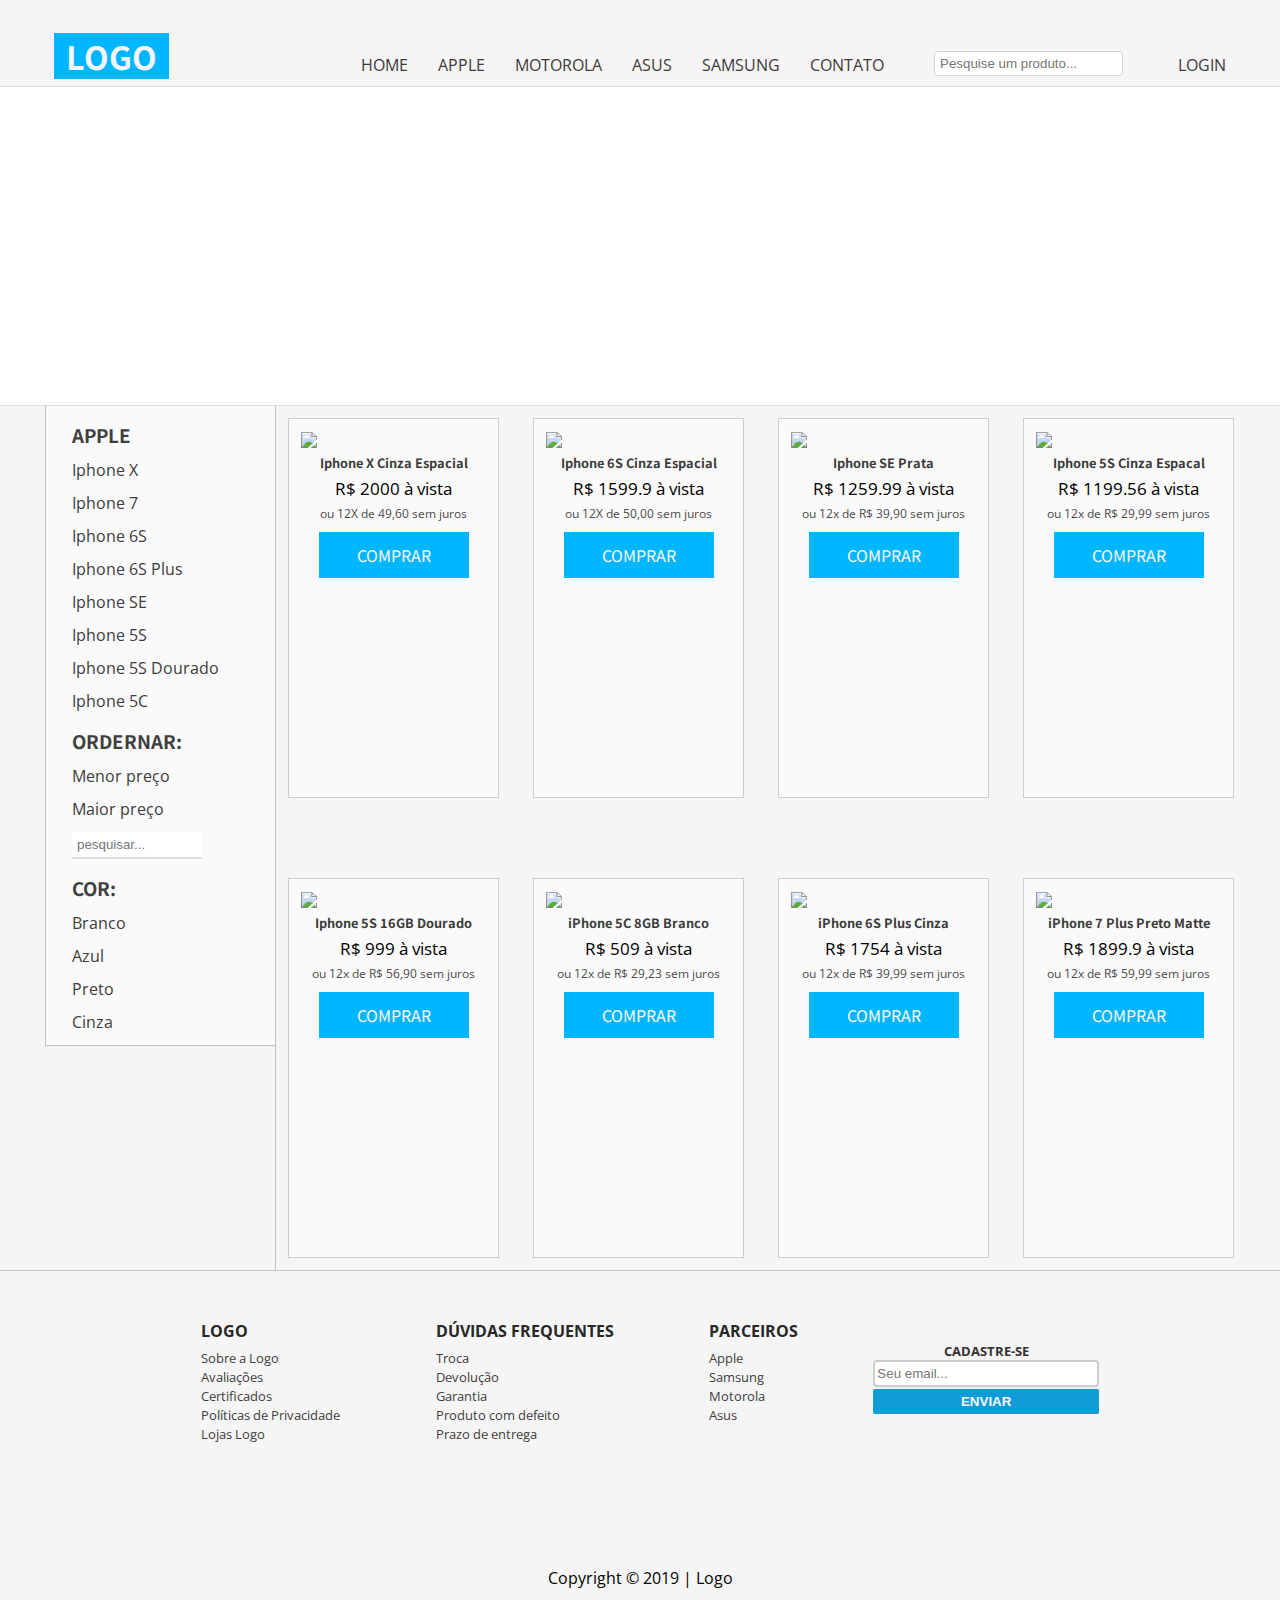
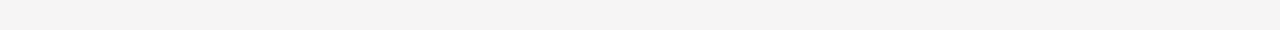
==== commit f916a2ac: "topo-nav" ====
--- a/e2/apple.html
+++ b/e2/apple.html
@@ -22,15 +22,20 @@
                 <h1>Logo</h1>
             </div>
             <div class="navbar">
-                <nav id ="main">
+                <nav id="main">
                     <li><a class="voltarHome" id="home" href="index.html" data-name="home">Home</a></li>
-                    <li><a class="voltarHome" id="apple" href ="apple.html" data-name="apple">Apple</a></li>
-                    <li><a class="voltarHome" id="motorola" href ="motorola.html" data-name="motorola">Motorola</a></li>
-                    <li><a class="voltarHome" id="asus" href ="asus.html" data-name="asus">Asus</a></li>
-                    <li><a class="voltarHome" id="samsung"  href ="samsung.html" data-name="samsung">Samsung</a></li>
+                    <li><a class="voltarHome" id="apple" href="apple.html" data-name="apple">Apple</a></li>
+                    <li><a class="voltarHome" id="motorola" href="motorola.html" data-name="motorola">Motorola</a></li>
+                    <li><a class="voltarHome" id="asus" href="asus.html" data-name="asus">Asus</a></li>
+                    <li><a class="voltarHome" id="samsung" href="samsung.html" data-name="samsung">Samsung</a></li>
                     <li><a id="contato" href="contato.html" data-name="contato">Contato</a></li>
+                    <div class="searchNav">
+                        <i class="fas fa-search"></i>
+                        <input type="text" placeholder="Pesquise um produto...">
+                    </div>
                 </nav>
             </div>
+            <i class="fas fa-shopping-cart"></i>
 
             <div class="login">
                 <li><a data-modal-target="#modal" href="#">Login</a></li>
@@ -75,25 +80,25 @@
 
     <div class="banner"></div>
 
-    <main class = "home-content">
+    <main class="home-content">
         <div class="menu">
             <div class="menu-items">
                 <ul>
                     <h3>Apple</h3>
-                    <li><a class = "iphoneX" href="#">Iphone X</a></li>
-                    <li><a class = "iphone7" href="#">Iphone 7</a></li>
-                    <li><a class = "iphone6s" href="#">Iphone 6S</a></li>
-                    <li><a class = "iphone6Splus" href="#">Iphone 6S Plus</a></li>
-                    <li><a class = "iphoneSE" href="#">Iphone SE</a></li>
-                    <li><a class = "iphone5s" href="#">Iphone 5S</a></li>
-                    <li><a class = "iphone5sGold" href="#">Iphone 5S Dourado</a></li>
-                    <li><a class = "iphone5c" href="#">Iphone 5C</a></li>                 
+                    <li><a class="iphoneX" href="#">Iphone X</a></li>
+                    <li><a class="iphone7" href="#">Iphone 7</a></li>
+                    <li><a class="iphone6s" href="#">Iphone 6S</a></li>
+                    <li><a class="iphone6Splus" href="#">Iphone 6S Plus</a></li>
+                    <li><a class="iphoneSE" href="#">Iphone SE</a></li>
+                    <li><a class="iphone5s" href="#">Iphone 5S</a></li>
+                    <li><a class="iphone5sGold" href="#">Iphone 5S Dourado</a></li>
+                    <li><a class="iphone5c" href="#">Iphone 5C</a></li>
                 </ul>
 
                 <ul>
                     <h3>Ordernar:</h3>
-                    <li><a class = "menorPreco" href="#">Menor preço</a></li>
-                    <li><a class = "maiorPreco" href="#">Maior preço</a></li>
+                    <li><a class="menorPreco" href="#">Menor preço</a></li>
+                    <li><a class="maiorPreco" href="#">Maior preço</a></li>
                     <input type="search" placeholder="pesquisar...">
                 </ul>
 
@@ -104,7 +109,7 @@
                     <li><a href="#">Preto</a></li>
                     <li><a href="#">Cinza</a></li>
                 </ul>
-<!-- 
+                <!-- 
                 <ul>
                     <h3>Motorola</h3>
                     <li><a href="#">Moto Maxx</a></li>
@@ -253,7 +258,7 @@
     </footer>
     <script src="./js/app.js"></script>
     <script src="./js/content.js"></script>
-    <script src= "./js/apple.js"></script>
+    <script src="./js/apple.js"></script>
 </body>
 
 </html>--- a/e2/styles/style.css
+++ b/e2/styles/style.css
@@ -12,7 +12,7 @@
 body {
   font-family: 'Open Sans', sans-serif;
   overflow-x: hidden;
-  background-color: #f1efef;
+  background-color: #f6f4f4;
 }
 
 /* Nav*/
@@ -29,13 +29,10 @@
   -webkit-box-pack: center;
       -ms-flex-pack: center;
           justify-content: center;
-  -ms-flex-pack: distribute;
-      justify-content: space-around;
   -webkit-box-align: center;
       -ms-flex-align: center;
           align-items: center;
   margin-bottom: 2%;
-  border-bottom: solid 1px #e0dfdf;
 }
 
 header .navbar {
@@ -47,6 +44,17 @@
           justify-content: center;
 }
 
+header .navbar input {
+  outline: none;
+  border: none;
+  padding: 5px;
+  height: 25px;
+  margin-top: 37px;
+  margin-left: 50px;
+  border: solid 1px #d6d4d4;
+  border-radius: 4px;
+}
+
 header #main {
   display: -webkit-box;
   display: -ms-flexbox;
@@ -58,6 +66,7 @@
 
 header .logo {
   margin-top: 22px;
+  margin-right: 162px;
   font-family: "Noto Sans KR", sans-serif;
   text-transform: uppercase;
   background: #00b7ff;
@@ -77,13 +86,41 @@
   text-transform: uppercase;
 }
 
+header .fa-shopping-cart {
+  margin-top: 35px;
+  margin-left: 25px;
+  cursor: pointer;
+  font-size: 20px;
+  color: #0d9cd4;
+  -webkit-transition: 0.1s ease;
+  transition: 0.1s ease;
+  border-bottom: solid 2px #0d9cd4;
+}
+
+header .fa-shopping-cart:hover {
+  color: #4fc8f8;
+  border-bottom: solid 2px #4fc8f8;
+}
+
+header .searchNav {
+  position: relative;
+}
+
+header .searchNav i {
+  position: absolute;
+  top: 41px;
+  right: 5px;
+  color: #a8a6a6;
+}
+
 .sticky-nav {
   position: fixed;
   width: 100%;
-  background: #faf8f8;
+  background: #f6f4f4;
   z-index: 1;
   -webkit-transition: 0.5s;
   transition: 0.5s;
+  border-bottom: solid 1px #e0dede;
 }
 
 /*Banner*/
@@ -96,7 +133,7 @@
   background-color: white;
   -webkit-animation: slide 12s infinite;
           animation: slide 12s infinite;
-  height: 35vh;
+  height: 320px;
   margin-top: 5px;
   position: relative;
   background-size: cover;
@@ -110,28 +147,6 @@
 
 .banner .carousel img {
   width: 100%;
-}
-
-.banner .carousel .bannerImg1 {
-  left: 0%;
-  -webkit-animation-delay: -1s;
-          animation-delay: -1s;
-}
-
-.banner .carousel .bannerImg2 {
-  -webkit-animation-delay: 2s;
-          animation-delay: 2s;
-}
-
-.banner .carousel .bannerImg3 {
-  -webkit-animation-delay: 5s;
-          animation-delay: 5s;
-}
-
-.banner .carousel .bannerImg4 {
-  left: 0%;
-  -webkit-animation-delay: 8s;
-          animation-delay: 8s;
 }
 
 #prevButton {
@@ -172,10 +187,10 @@
 }
 
 main .menu {
-  width: 220px;
+  width: 230px;
   height: 100%;
-  background: #ffffff;
-  border: solid 1px #e0dfdf;
+  background: #fbfafa;
+  border: solid 1px #c3c1c1;
   border-right: none;
   border-top: none;
   padding: 0 26px 12px;
@@ -237,7 +252,7 @@
       grid-template-columns: repeat(4, 200px);
   grid-column-gap: 45px;
   grid-row-gap: 80px;
-  border-left: solid 1px #e0dfdf;
+  border-left: solid 1px #c3c1c1;
 }
 
 main #destaques .item,
@@ -245,11 +260,11 @@
 main #destaquesMoto .item,
 main #destaquesSam .item,
 main #destaquesAsus .item {
-  width: 235px;
-  height: 420px;
+  width: 211px;
+  height: 380px;
   padding: 6%;
-  background-color: #ffffff;
-  border: solid 1px #e0dede;
+  background-color: #fbfafa;
+  border: solid 1px #cfcdcd;
 }
 
 main #destaques h3,
@@ -257,7 +272,7 @@
 main #destaquesMoto h3,
 main #destaquesSam h3,
 main #destaquesAsus h3 {
-  font-size: 0.9em;
+  font-size: 0.8em;
   -ms-flex-item-align: center;
       -ms-grid-row-align: center;
       align-self: center;
@@ -304,9 +319,19 @@
   padding: 11px;
   width: 150px;
   margin-top: 10px;
-  margin-left: 15%;
+  margin-left: 18px;
   text-transform: uppercase;
+  -webkit-transition: all 0.1s ease;
+  transition: all 0.1s ease;
   color: #fdf5f5;
+}
+
+main #destaques a:hover,
+main #destaquesApple a:hover,
+main #destaquesMoto a:hover,
+main #destaquesSam a:hover,
+main #destaquesAsus a:hover {
+  background: #4fc8f8;
 }
 
 main #destaques p,
@@ -321,6 +346,7 @@
       -ms-flex-pack: center;
           justify-content: center;
   margin-top: 5px;
+  font-size: 12px;
 }
 
 main #destaques .parcela,
@@ -330,6 +356,14 @@
 main #destaquesAsus .parcela {
   color: #4b4a4a;
   font-size: 0.9em;
+}
+
+main #destaques .preco p,
+main #destaquesApple .preco p,
+main #destaquesMoto .preco p,
+main #destaquesSam .preco p,
+main #destaquesAsus .preco p {
+  font-size: 17px;
 }
 
 main .organizar {
@@ -395,7 +429,6 @@
           justify-content: center;
   margin-top: 50px;
   margin-bottom: 25px;
-  background: #f7f8f8;
   padding: 6%;
   margin-left: 0;
 }
@@ -488,7 +521,7 @@
   display: flex;
   -ms-flex-wrap: wrap;
       flex-wrap: wrap;
-  border-top: solid 1px #dbdada;
+  border-top: solid 1px #c3c1c1;
   background: #f6f5f5;
   height: 40vh;
   -ms-flex-pack: distribute;
@@ -797,7 +830,7 @@
   -webkit-box-pack: center;
       -ms-flex-pack: center;
           justify-content: center;
-  background: #fbfbfb;
+  background: #fbfafa;
   border: solid 1px #e0dfdf;
   padding: 28px;
 }
@@ -990,7 +1023,7 @@
   left: 0;
   right: 0;
   opacity: 0;
-  background-size: cover;
+  max-width: 100%;
   background-position: center;
   background-repeat: no-repeat;
   -webkit-transition: opacity 1s ease;
@@ -1820,4 +1853,8 @@
   -webkit-animation-delay: 2s;
   animation-delay: 2s;
 }
+
+img {
+  max-width: 100% !important;
+}
 /*# sourceMappingURL=style.css.map */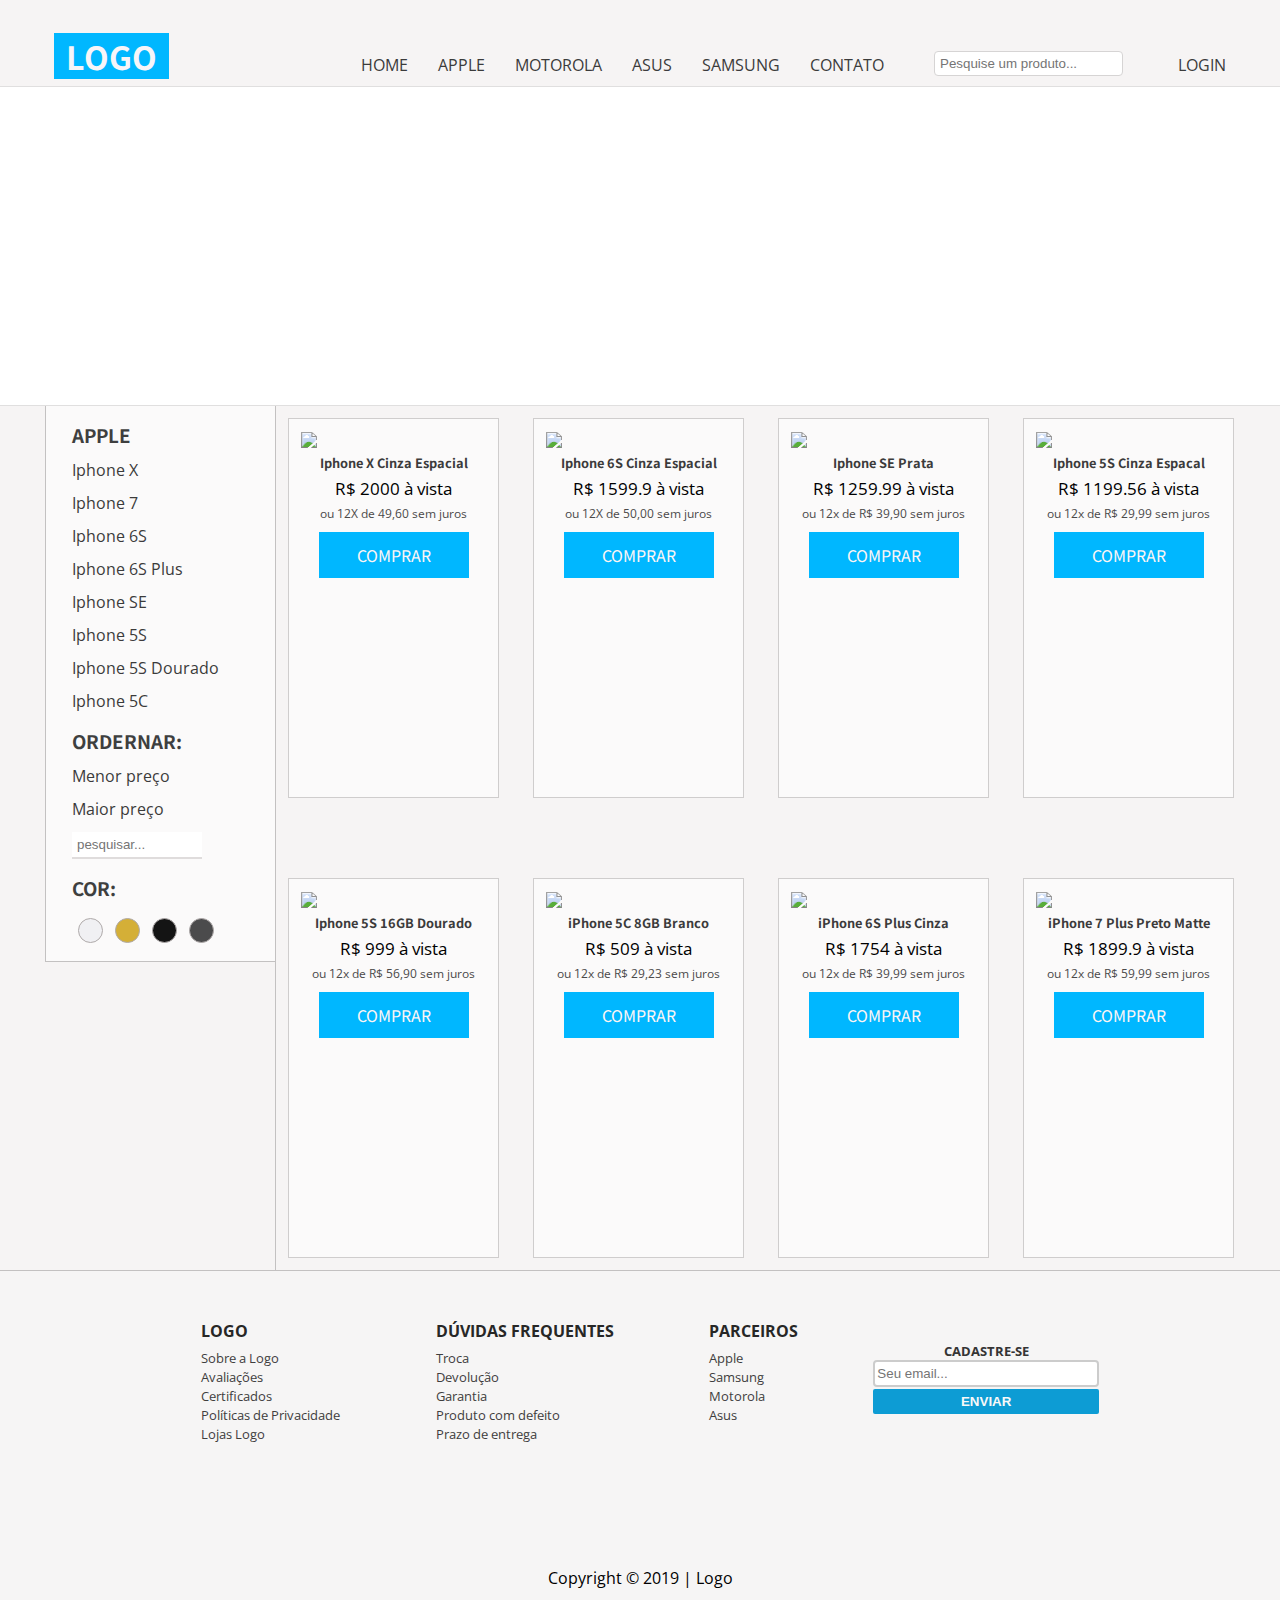
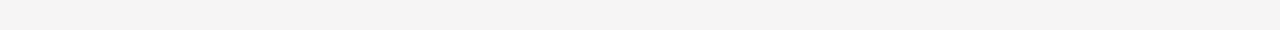
==== commit 81b3f5dc: "color" ====
--- a/e2/apple.html
+++ b/e2/apple.html
@@ -102,12 +102,12 @@
                     <input type="search" placeholder="pesquisar...">
                 </ul>
 
-                <ul>
-                    <h3>Cor:</h3>
-                    <li><a href="#">Branco</a></li>
-                    <li><a href="#">Azul</a></li>
-                    <li><a href="#">Preto</a></li>
-                    <li><a href="#">Cinza</a></li>
+                <h3>Cor:</h3>
+                <ul class = "cores-opcoes">    
+                    <li><div class = "branco"></div></li>
+                    <li><div class = "dourado"></div></li>
+                    <li><div class = "preto"></div></li>
+                    <li><div class = "cinza"></div></li>
                 </ul>
                 <!-- 
                 <ul>
--- a/e2/styles/style.css
+++ b/e2/styles/style.css
@@ -237,6 +237,87 @@
   border-bottom: solid 2px #dfdcdc;
   margin-top: 12px;
   width: 130px;
+}
+
+main .menu .cores-opcoes {
+  display: -webkit-box;
+  display: -ms-flexbox;
+  display: flex;
+  -ms-flex-wrap: wrap;
+      flex-wrap: wrap;
+}
+
+main .menu .cores-opcoes li {
+  padding: 6px;
+}
+
+main .menu .cores-opcoes .branco {
+  height: 25px;
+  width: 25px;
+  border-radius: 50px;
+  background: #f0f0f3;
+  cursor: pointer;
+  border: solid 1px #afaaaa;
+}
+
+main .menu .cores-opcoes .dourado {
+  height: 25px;
+  width: 25px;
+  border-radius: 50px;
+  background: #f0f0f3;
+  cursor: pointer;
+  border: solid 1px #afaaaa;
+  background: #D4AF37;
+}
+
+main .menu .cores-opcoes .preto {
+  height: 25px;
+  width: 25px;
+  border-radius: 50px;
+  background: #f0f0f3;
+  cursor: pointer;
+  border: solid 1px #afaaaa;
+  background: #141414;
+}
+
+main .menu .cores-opcoes .cinza {
+  height: 25px;
+  width: 25px;
+  border-radius: 50px;
+  background: #f0f0f3;
+  cursor: pointer;
+  border: solid 1px #afaaaa;
+  background: #4B4B4C;
+}
+
+main .menu .cores-opcoes .vermelho {
+  height: 25px;
+  width: 25px;
+  border-radius: 50px;
+  background: #f0f0f3;
+  cursor: pointer;
+  border: solid 1px #afaaaa;
+  background: #ec3030;
+}
+
+main .menu .cores-opcoes .verde {
+  height: 25px;
+  width: 25px;
+  border-radius: 50px;
+  background: #f0f0f3;
+  cursor: pointer;
+  border: solid 1px #afaaaa;
+  background: #4eec7d;
+}
+
+main .menu .cores-opcoes .azul {
+  height: 25px;
+  width: 25px;
+  border-radius: 50px;
+  background: #f0f0f3;
+  cursor: pointer;
+  border: solid 1px #afaaaa;
+  background: #2462e6;
 }
 
 main #destaques,
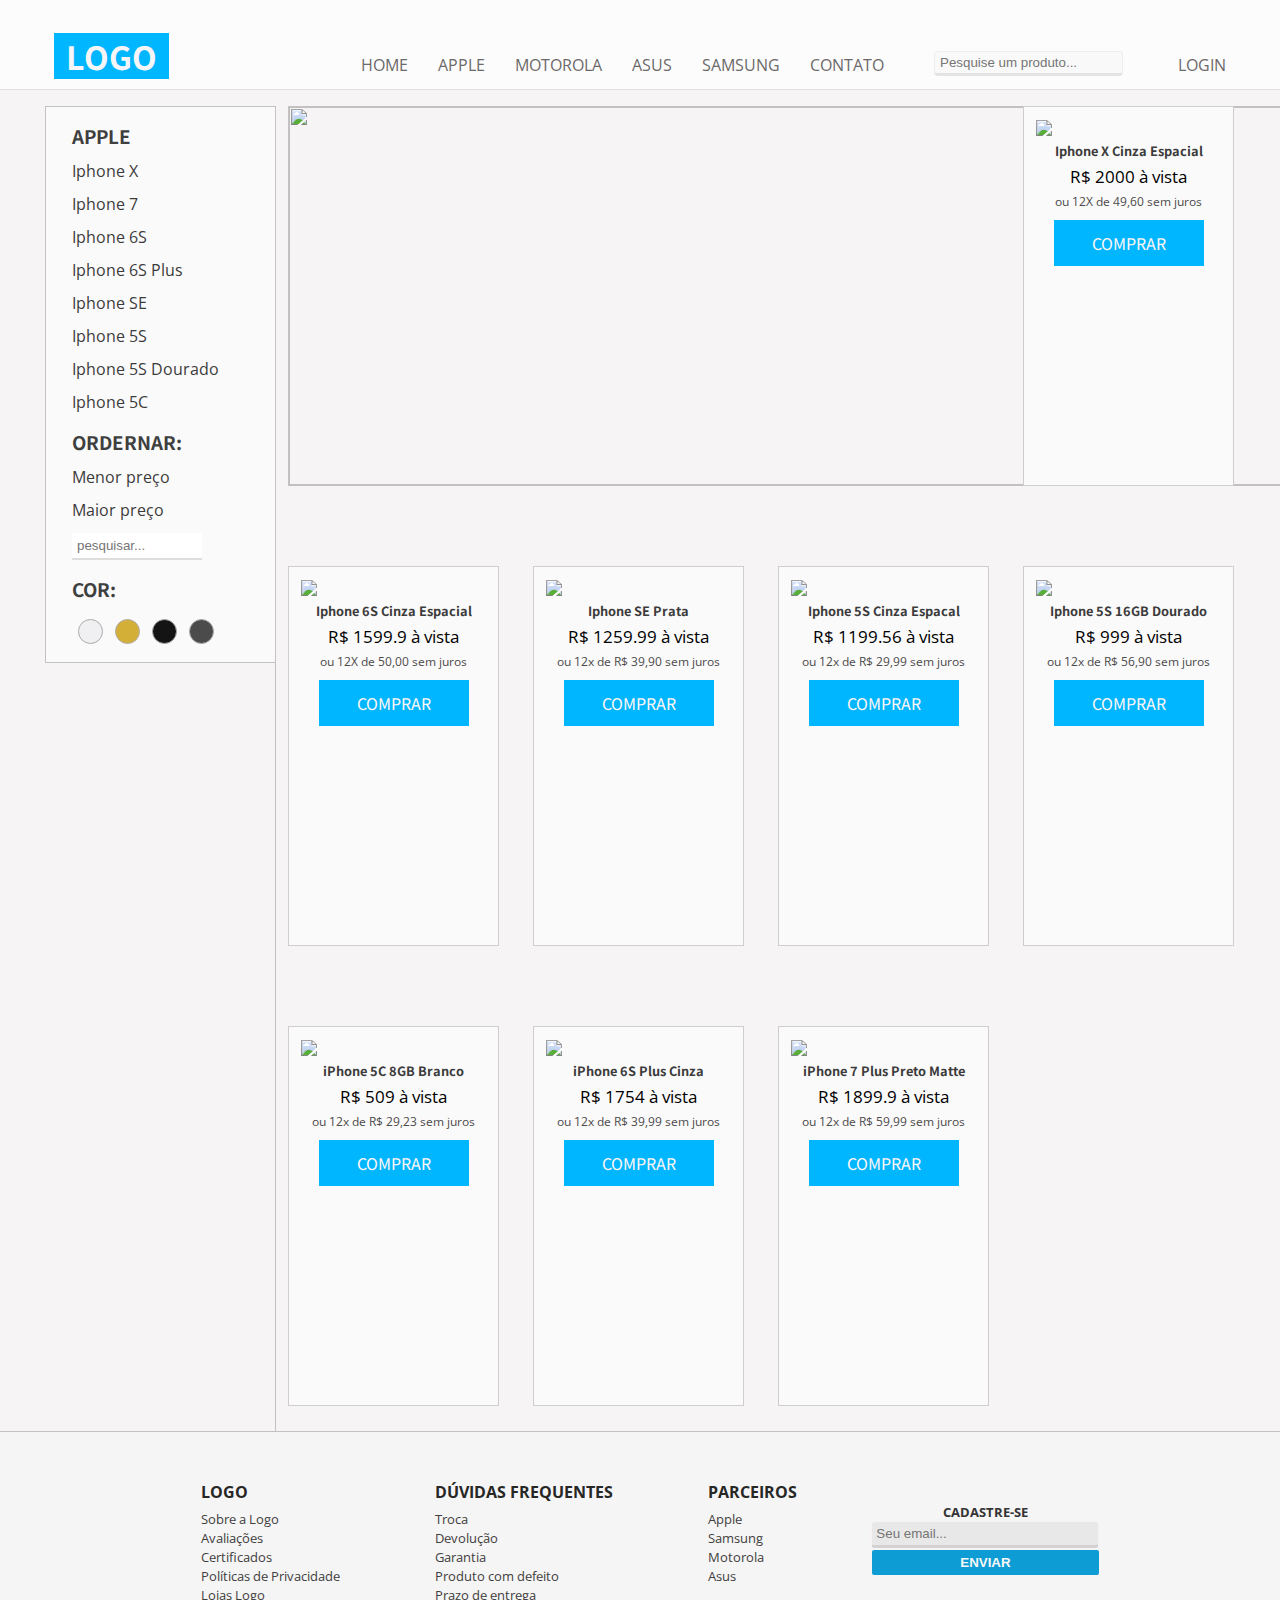
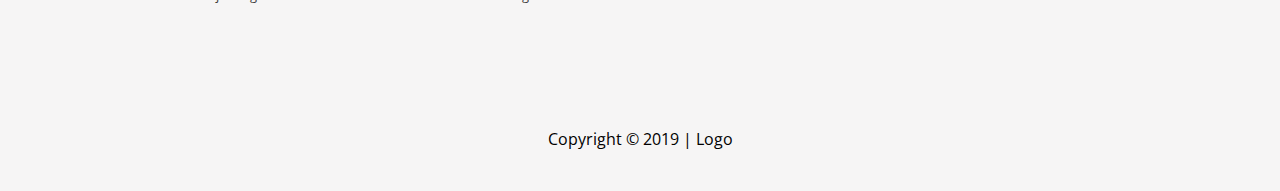
==== commit d00187bd: "layout changes" ====
--- a/e2/apple.html
+++ b/e2/apple.html
@@ -78,7 +78,7 @@
         </div>
     </header>
 
-    <div class="banner"></div>
+    <!-- <div class="banner" hidden></div> -->
 
     <main class="home-content">
         <div class="menu">
@@ -109,36 +109,10 @@
                     <li><div class = "preto"></div></li>
                     <li><div class = "cinza"></div></li>
                 </ul>
-                <!-- 
-                <ul>
-                    <h3>Motorola</h3>
-                    <li><a href="#">Moto Maxx</a></li>
-                    <li><a href="#">Moto X</a></li>
-                    <li><a href="#">Moto G</a></li>
-                    <li><a href="#">Moto Z</a></li>
-                    <li><a href="#">Moto X</a></li>
-                </ul>
-
-                <ul>
-                    <h3>Samsung</h3>
-                    <li><a href="#">Galaxy S8</a></li>
-                    <li><a href="#">Galaxy S9</a></li>
-                    <li><a href="#">Galaxy S7</a></li>
-                    <li><a href="#">Galaxy A5</a></li>
-                    <li><a href="#">Galaxy A7</a></li>
-                    <li><a href="#">Galaxy J5</a></li>
-                </ul>
-
-                <ul>
-                    <h3>Asus</h3>
-                    <li><a href="#">Zenfone 4</a></li>
-                    <li><a href="#">Zenfone 4 Pro</a></li>
-                    <li><a href="#">Zenfone 3</a></li>
-                    <li><a href="#">Zenfone 4 Max</a></li>
-                </ul> -->
-            </div>
-        </div>
-
+            
+            </div>
+        </div>
+        
         <div id="destaquesApple">
             <div class="organizar">
                 <h4>Organizar por: </h4>
--- a/e2/styles/style.css
+++ b/e2/styles/style.css
@@ -33,6 +33,8 @@
       -ms-flex-align: center;
           align-items: center;
   margin-bottom: 2%;
+  border-bottom: solid 1px #e0dfdf;
+  background: #fdfcfc;
 }
 
 header .navbar {
@@ -51,8 +53,10 @@
   height: 25px;
   margin-top: 37px;
   margin-left: 50px;
-  border: solid 1px #d6d4d4;
+  border: solid 1px #f0eded;
+  border-bottom: solid 3px #e4e4e4;
   border-radius: 4px;
+  background: #faf9f9;
 }
 
 header #main {
@@ -84,6 +88,14 @@
   font-size: 1rem;
   margin-top: 40px;
   text-transform: uppercase;
+  color: #6b6969;
+  -webkit-transition: 0.1s ease;
+  transition: 0.1s ease;
+}
+
+header li:hover,
+header a:hover {
+  color: #4395bb;
 }
 
 header .fa-shopping-cart {
@@ -110,7 +122,7 @@
   position: absolute;
   top: 41px;
   right: 5px;
-  color: #a8a6a6;
+  color: #ccc9c9;
 }
 
 .sticky-nav {
@@ -180,6 +192,7 @@
   display: -webkit-box;
   display: -ms-flexbox;
   display: flex;
+  margin-top: 25px;
   /*Side menu*/
   /*Side menu end*/
   /*Produtos destaque*/
@@ -192,7 +205,7 @@
   background: #fbfafa;
   border: solid 1px #c3c1c1;
   border-right: none;
-  border-top: none;
+  margin-bottom: 200px;
   padding: 0 26px 12px;
 }
 
@@ -328,7 +341,7 @@
   display: -ms-grid;
   display: grid;
   margin-left: 0%;
-  padding: 12px;
+  padding: 0 12px 25px;
   -ms-grid-columns: (200px)[4];
       grid-template-columns: repeat(4, 200px);
   grid-column-gap: 45px;
@@ -346,6 +359,28 @@
   padding: 6%;
   background-color: #fbfafa;
   border: solid 1px #cfcdcd;
+}
+
+main #destaques .itemBanner,
+main #destaquesApple .itemBanner,
+main #destaquesMoto .itemBanner,
+main #destaquesSam .itemBanner,
+main #destaquesAsus .itemBanner {
+  display: -ms-grid;
+  display: grid;
+  -ms-grid-column: 1;
+      grid-column-start: 1;
+  grid-column-end: 4;
+}
+
+main #destaques .itemBanner img,
+main #destaquesApple .itemBanner img,
+main #destaquesMoto .itemBanner img,
+main #destaquesSam .itemBanner img,
+main #destaquesAsus .itemBanner img {
+  max-width: 100%;
+  height: 100%;
+  border: solid 1px #c3c1c1;
 }
 
 main #destaques h3,
@@ -499,6 +534,7 @@
 }
 
 /*Conteudo end*/
+/*Contato*/
 .contato-form {
   display: -webkit-box;
   display: -ms-flexbox;
@@ -508,7 +544,7 @@
   -webkit-box-pack: center;
       -ms-flex-pack: center;
           justify-content: center;
-  margin-top: 50px;
+  margin-top: 30px;
   margin-bottom: 25px;
   padding: 6%;
   margin-left: 0;
@@ -531,6 +567,10 @@
   margin-top: 4px;
   outline: none;
   width: 450px;
+  border-radius: 4px;
+  border: none;
+  border-bottom: solid 3px #d0d5d8;
+  background: #f1f0f0;
 }
 
 .contato-form button {
@@ -561,6 +601,7 @@
   width: 60%;
   align-items: center;
   border: solid 1px #e0dfdf;
+  background: #faf9f9;
   padding: 3%;
   margin-left: 5px;
 }
@@ -576,6 +617,7 @@
 .contato-form .sobre p {
   margin-top: 5px;
   width: 90%;
+  color: #3a3939;
 }
 
 .pagamento {
@@ -668,10 +710,13 @@
 footer .newsletter .email input {
   width: 122%;
   height: 27px;
-  padding: 2px;
+  padding: 4px;
   outline: none;
   border-radius: 4px;
-  border: solid 2px #ccc;
+  border: solid 1px #f8f2f2;
+  border-bottom: solid 3px #d3d1d1;
+  border-radius: 4px;
+  background: #e9e8e8;
 }
 
 footer .newsletter .email button {
@@ -681,7 +726,7 @@
   outline: none;
   color: #f8f8f8;
   margin-top: 2px;
-  width: 122%;
+  width: 121%;
   height: 25px;
   text-transform: uppercase;
   font-weight: bold;
@@ -895,11 +940,18 @@
   text-decoration: none;
   color: #3b3b3b;
   text-transform: uppercase;
-  color: #313030;
+  color: #616162;
+  font-size: 15px;
   position: absolute;
+  font-weight: bold;
   left: 200px;
   top: 100px;
-  border-bottom: solid 1px #6b6969;
+  border-bottom: solid 2px #949191;
+}
+
+.itemBanner img {
+  width: 2500px !important;
+  height: 100%;
 }
 
 .opcoes {
@@ -911,13 +963,12 @@
   -webkit-box-pack: center;
       -ms-flex-pack: center;
           justify-content: center;
-  background: #fbfafa;
-  border: solid 1px #e0dfdf;
+  background: #fdfdfd;
+  border: solid 1px #c3c1c1;
   padding: 28px;
 }
 
 .opcoes img {
-  border: solid 1px #c3c1c1;
   padding: 4px;
 }
 
@@ -975,8 +1026,6 @@
   margin-left: 20px;
   height: 95%;
   width: 90%;
-  border: solid 1px #e0dfdf;
-  background: #faf8f8;
   padding: 28px;
 }
 
@@ -1056,23 +1105,23 @@
   margin-left: 43px;
 }
 
-.fichaTectr:nth-child(odd) {
-  background: #f8f6f6;
+.fichaTec tr:nth-child(odd) {
+  background: #f5f4f4;
 }
 
 .fichaTec tr:nth-child(even) {
-  background: #e6e5e5;
+  background: #eeecec;
 }
 
 th {
   display: -webkit-box;
   display: -ms-flexbox;
   display: flex;
-  background: #f1efef;
+  background: #f6f4f4;
   padding: 6px;
   text-transform: uppercase;
   font-family: "Noto Sans KR", sans-serif;
-  color: #444040;
+  color: #535050;
 }
 
 .home-content {
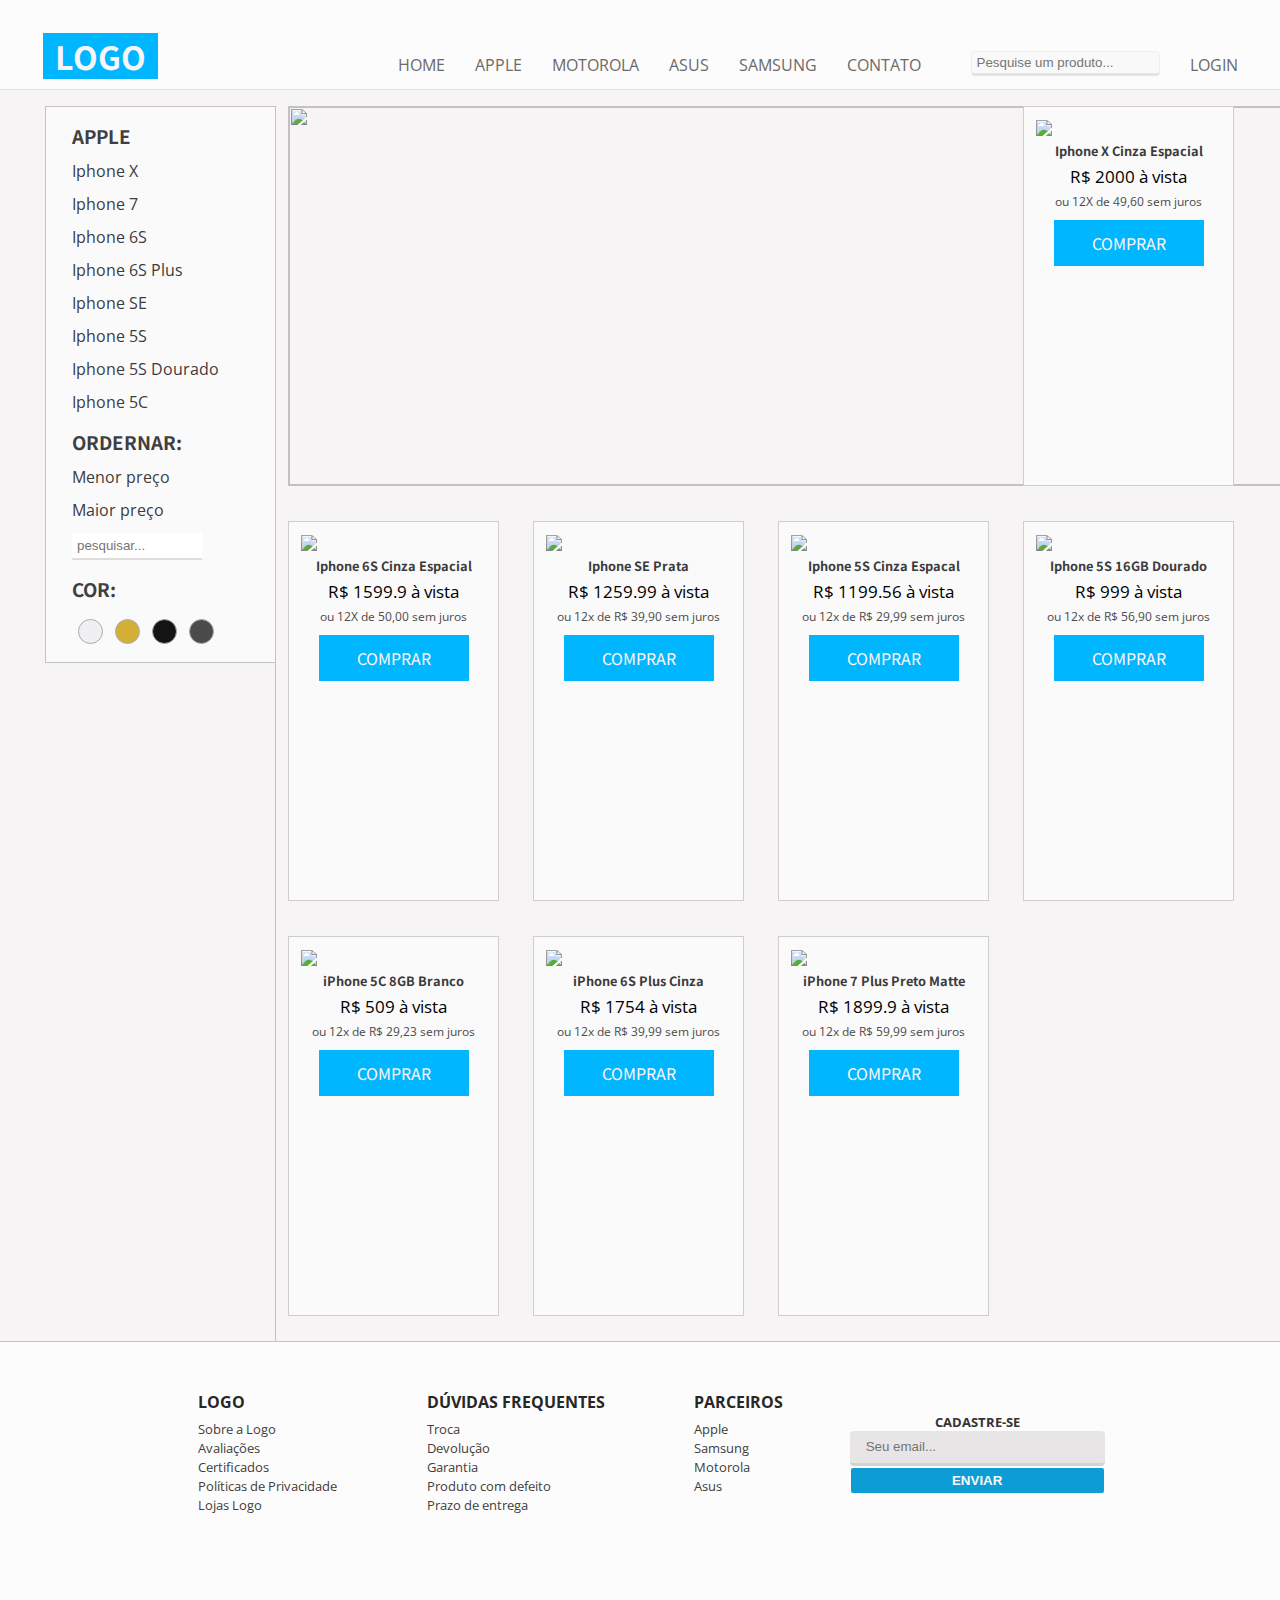
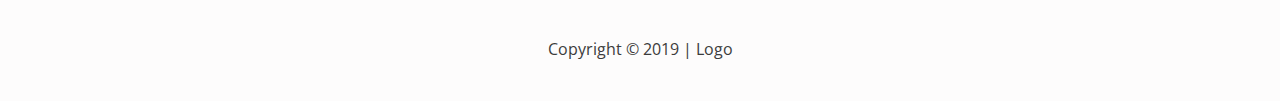
==== commit 6404c936: "media queries" ====
--- a/e2/apple.html
+++ b/e2/apple.html
@@ -35,8 +35,7 @@
                     </div>
                 </nav>
             </div>
-            <i class="fas fa-shopping-cart"></i>
-
+            
             <div class="login">
                 <li><a data-modal-target="#modal" href="#">Login</a></li>
                 <div class="modal" id=modal>
--- a/e2/styles/style.css
+++ b/e2/styles/style.css
@@ -70,7 +70,7 @@
 
 header .logo {
   margin-top: 22px;
-  margin-right: 162px;
+  margin-right: 210px;
   font-family: "Noto Sans KR", sans-serif;
   text-transform: uppercase;
   background: #00b7ff;
@@ -236,11 +236,13 @@
   color: #3b3b3b;
   margin-top: 11px;
   font-size: 16px;
+  -webkit-transition: 0.1s ease;
+  transition: 0.1s ease;
 }
 
 main .menu .menu-items li:hover,
 main .menu .menu-items a:hover {
-  color: #00b7ff;
+  color: #0d9cd4;
 }
 
 main .menu .menu-items input {
@@ -345,7 +347,7 @@
   -ms-grid-columns: (200px)[4];
       grid-template-columns: repeat(4, 200px);
   grid-column-gap: 45px;
-  grid-row-gap: 80px;
+  grid-row-gap: 35px;
   border-left: solid 1px #c3c1c1;
 }
 
@@ -620,6 +622,25 @@
   color: #3a3939;
 }
 
+.contato-title {
+  display: -webkit-box;
+  display: -ms-flexbox;
+  display: flex;
+  -webkit-box-pack: center;
+      -ms-flex-pack: center;
+          justify-content: center;
+}
+
+.contato-title h1 {
+  background: #0d9cd4;
+  margin-top: 45px;
+  margin-bottom: -55px;
+  font-family: "Noto Sans KR", sans-serif;
+  text-transform: uppercase;
+  padding: 4px;
+  color: #f8f5f5;
+}
+
 .pagamento {
   display: -webkit-box;
   display: -ms-flexbox;
@@ -633,19 +654,19 @@
 }
 
 .pagamento img {
-  margin-left: 65px;
+  padding: 0 45px;
 }
 
 /* Footer */
 footer {
-  padding: 0% 12%;
+  padding: 0 12%;
   display: -webkit-box;
   display: -ms-flexbox;
   display: flex;
   -ms-flex-wrap: wrap;
       flex-wrap: wrap;
   border-top: solid 1px #c3c1c1;
-  background: #f6f5f5;
+  background: #fdfcfc;
   height: 40vh;
   -ms-flex-pack: distribute;
       justify-content: space-around;
@@ -664,6 +685,11 @@
   color: #3f3e3e;
 }
 
+footer .info li:hover,
+footer .info a:hover {
+  color: #2462e6;
+}
+
 footer .info h4 {
   text-transform: uppercase;
   color: #272726;
@@ -710,13 +736,12 @@
 footer .newsletter .email input {
   width: 122%;
   height: 27px;
-  padding: 4px;
+  padding: 16px;
   outline: none;
   border-radius: 4px;
-  border: solid 1px #f8f2f2;
-  border-bottom: solid 3px #d3d1d1;
-  border-radius: 4px;
-  background: #e9e8e8;
+  border: none;
+  border-bottom: solid 3px #d1d3d4;
+  background: #e7e5e5;
 }
 
 footer .newsletter .email button {
@@ -744,6 +769,7 @@
   -webkit-box-align: center;
       -ms-flex-align: center;
           align-items: center;
+  color: #3b3b3b;
 }
 
 /* Footer end */
@@ -931,6 +957,7 @@
 }
 
 /*Modal end*/
+/*BUY SECTION*/
 #finalizarCompra {
   padding: 4%;
 }
@@ -946,7 +973,7 @@
   font-weight: bold;
   left: 200px;
   top: 100px;
-  border-bottom: solid 2px #949191;
+  border-bottom: solid 1px #e0dfdf;
 }
 
 .itemBanner img {
@@ -964,7 +991,7 @@
       -ms-flex-pack: center;
           justify-content: center;
   background: #fdfdfd;
-  border: solid 1px #c3c1c1;
+  border: solid 1px #e0dddd;
   padding: 28px;
 }
 
@@ -1026,6 +1053,7 @@
   margin-left: 20px;
   height: 95%;
   width: 90%;
+  border: solid 1px #e0dfdf;
   padding: 28px;
 }
 
@@ -1050,6 +1078,7 @@
   cursor: pointer;
   color: #5d5c5c;
   background: transparent;
+  border-radius: 2px;
 }
 
 .opcoes .detalhes-pag .buttonsPag button:first-child {
@@ -1062,6 +1091,12 @@
   font-size: 20px;
   font-family: "Noto Sans KR", sans-serif;
   text-transform: uppercase;
+  -webkit-transition: 0.1s ease;
+  transition: 0.1s ease;
+}
+
+.opcoes .detalhes-pag .buttonsPag button:first-child:hover {
+  background: #4fc8f8;
 }
 
 .opcoes .card-nav {
@@ -1073,7 +1108,7 @@
 .opcoes .card-nav img {
   margin-top: 6px;
   width: 80px;
-  border: solid 1px #c3c1c1;
+  border: solid 1px #cfcdcd;
   cursor: pointer;
 }
 
@@ -1987,4 +2022,126 @@
 img {
   max-width: 100% !important;
 }
+
+/*****************/
+/* MEDIA QUERIES */
+/*****************/
+@media (max-width: 1250px) {
+  #destaques,
+  #destaquesApple,
+  #destaquesMoto,
+  #destaquesSam,
+  #destaquesAsus {
+    -ms-grid-columns: (200px)[3] !important;
+        grid-template-columns: repeat(3, 200px) !important;
+  }
+  header .logo {
+    margin-right: 43px;
+  }
+  header li,
+  header a {
+    margin-left: 12px;
+    font-size: 14.6px;
+  }
+}
+
+@media (max-width: 1100px) {
+  .navbar, .login {
+    visibility: hidden;
+  }
+}
+
+@media (max-width: 1000px) {
+  #destaques,
+  #destaquesApple,
+  #destaquesMoto,
+  #destaquesSam,
+  #destaquesAsus {
+    -ms-grid-columns: (200px)[2] !important;
+        grid-template-columns: repeat(2, 200px) !important;
+  }
+  header {
+    position: relative;
+  }
+  header .logo {
+    margin-left: 245px;
+  }
+  header li,
+  header a {
+    margin-left: 12px;
+    font-size: 14.6px;
+  }
+}
+
+@media (max-width: 750px) {
+  .menu {
+    display: none;
+  }
+  #destaques,
+  #destaquesApple,
+  #destaquesMoto,
+  #destaquesSam,
+  #destaquesAsus {
+    -ms-grid-columns: (200px)[2] !important;
+        grid-template-columns: repeat(2, 200px) !important;
+    border-left: none !important;
+  }
+  .navbar, .login {
+    display: none !important;
+  }
+  .logo {
+    margin-left: 0 !important;
+    margin-right: 330px !important;
+  }
+}
+
+@media (max-width: 500px) {
+  #destaques,
+  #destaquesApple,
+  #destaquesMoto,
+  #destaquesSam,
+  #destaquesAsus {
+    -ms-grid-columns: (200px)[1] !important;
+        grid-template-columns: repeat(1, 200px) !important;
+  }
+  main {
+    margin-right: 75px;
+  }
+  .item {
+    width: 280px !important;
+    height: 420px !important;
+  }
+  .item h3 {
+    font-size: 15px !important;
+  }
+  .item p {
+    font-size: 15px !important;
+  }
+  .item a {
+    margin-left: 51px !important;
+  }
+  .item img {
+    margin-left: 18px;
+  }
+  footer {
+    display: -ms-grid;
+    display: grid;
+    -ms-grid-columns: (1fr)[1];
+        grid-template-columns: repeat(1, 1fr);
+    height: 100%;
+    padding: 4%;
+  }
+  footer .info {
+    display: -webkit-box;
+    display: -ms-flexbox;
+    display: flex;
+    -webkit-box-orient: vertical;
+    -webkit-box-direction: normal;
+        -ms-flex-direction: column;
+            flex-direction: column;
+    -webkit-box-align: center;
+        -ms-flex-align: center;
+            align-items: center;
+  }
+}
 /*# sourceMappingURL=style.css.map */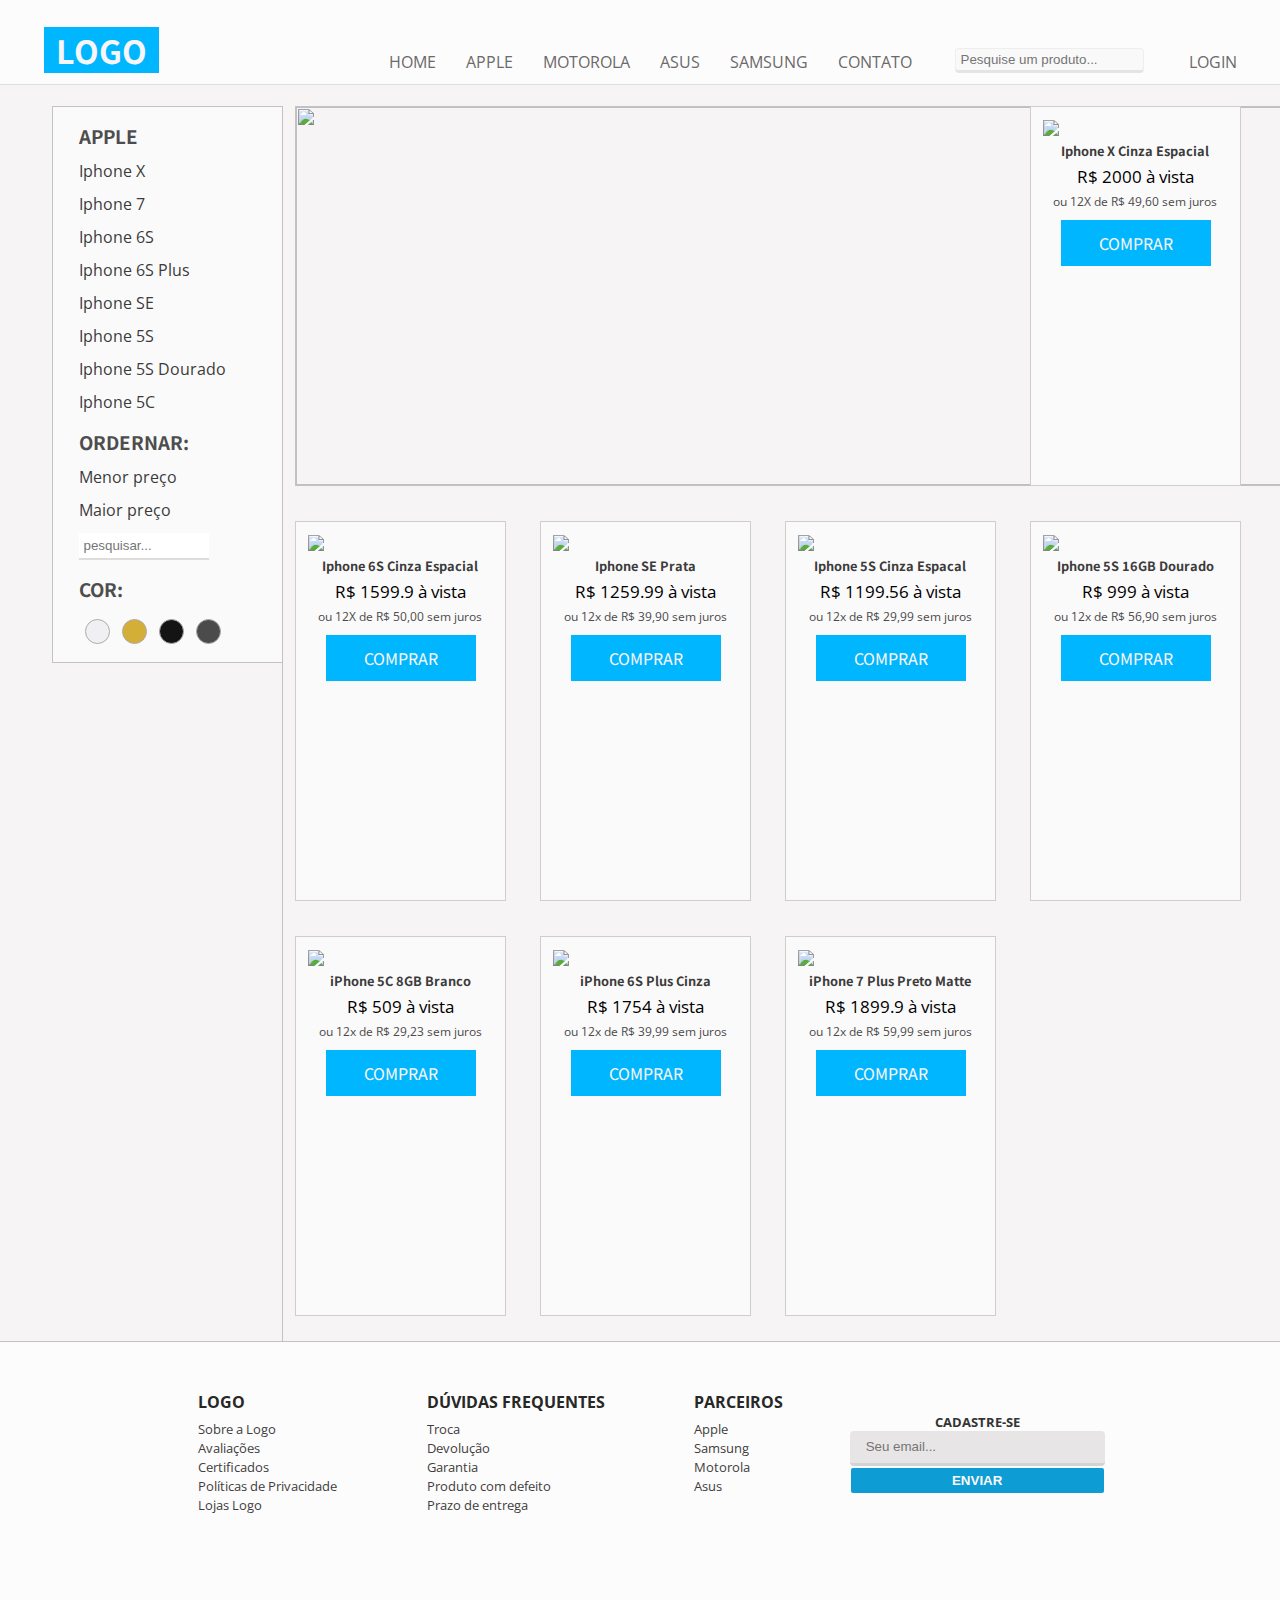
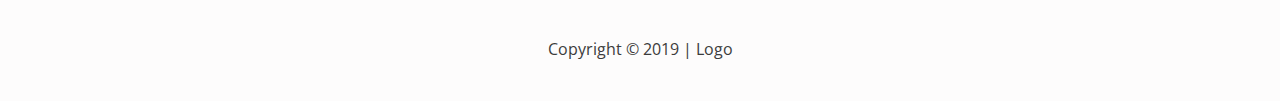
==== commit 20e0bc40: "media queries" ====
--- a/e2/apple.html
+++ b/e2/apple.html
@@ -16,127 +16,173 @@
 </head>
 
 <body>
-    <header>
-        <div class="topo-nav">
-            <div class="logo">
-                <h1>Logo</h1>
-            </div>
-            <div class="navbar">
-                <nav id="main">
-                    <li><a class="voltarHome" id="home" href="index.html" data-name="home">Home</a></li>
-                    <li><a class="voltarHome" id="apple" href="apple.html" data-name="apple">Apple</a></li>
-                    <li><a class="voltarHome" id="motorola" href="motorola.html" data-name="motorola">Motorola</a></li>
-                    <li><a class="voltarHome" id="asus" href="asus.html" data-name="asus">Asus</a></li>
-                    <li><a class="voltarHome" id="samsung" href="samsung.html" data-name="samsung">Samsung</a></li>
-                    <li><a id="contato" href="contato.html" data-name="contato">Contato</a></li>
-                    <div class="searchNav">
+
+    <body>
+        <header>
+            <div class="pages-content home-content topo-nav">
+                <div class="logo">
+                    <h1>Logo</h1>
+                    <!-- <div class="searchNav">
                         <i class="fas fa-search"></i>
-                        <input type="text" placeholder="Pesquise um produto...">
-                    </div>
-                </nav>
-            </div>
-            
-            <div class="login">
-                <li><a data-modal-target="#modal" href="#">Login</a></li>
-                <div class="modal" id=modal>
-                    <button data-close-button class="close-button">&times;</button>
-                    <div class="modal-header">
-                        <div class="title"><a href="#">Login</a></div>
-                    </div>
-                    <div class="modal-body">
-                        <div class="login-form">
-                            <input type="email" name="email" id="emailInput" placeholder="Seu email..."><br>
-                            <input type="password" placeholder="Sua senha...">
-                            <button>Entrar</button>
-                            <a id="registrarLink" href="#">Quero me registrar</a>
-                            <a id="recuperarLink" href="#">Esqueci minha senha</a>
+                        <input type="text" name="search" id="search" placeholder="Pesquise um produto...">
+                    </div> -->
+                </div>
+
+                <input type="checkbox" id="check">
+                <label for="check" class="show-menu-btn">
+                    <i class="fas fa-bars"></i>
+                </label>
+                <div class="navbar">
+                    <nav id="main">
+                        <li><a class="voltarHome" id="home" href="index.html" data-name="home">Home</a></li>
+                        <li><a class="voltarHome" id="apple" href="apple.html" data-name="apple">Apple</a></li>
+                        <li><a class="voltarHome" id="motorola" href="motorola.html" data-name="motorola">Motorola</a>
+                        </li>
+                        <li><a class="voltarHome" id="asus" href="asus.html" data-name="asus">Asus</a></li>
+                        <li><a class="voltarHome" id="samsung" href="samsung.html" data-name="samsung">Samsung</a></li>
+                        <li><a id="contato" href="contato.html" data-name="contato">Contato</a></li>
+                        <div class="searchNav">
+                            <i class="fas fa-search"></i>
+                            <input type="text" name="search" id="search" placeholder="Pesquise um produto...">
                         </div>
-
-                        <div class="registrar-form" hidden>
-                            <form>
-                                <input type="text" placeholder="Digite seu nome">
-                                <input type="email" name="email" id="emailRegistrar" placeholder="Digite seu email"><br>
-                                <input type="password" placeholder="Digite sua senha">
-                                <input type="password" placeholder="Digite sua senha novamente">
-                                <button>Regitrar</button><br>
+                        <div>
+
+                            <div class="login-link">
+                                <i class="fas fa-user"></i>
+                                <li><a data-modal-target="#modal" href="#">Login</a></li>
+                            </div>
+
+                            <!-- <div class="searchNav">
+                            <i class="fas fa-search"></i>
+                            <input type="text" name="search" id="search" placeholder="Pesquise um produto...">
+                        </div> -->
+                            <label for="check" class="hide-menu-btn">
+                                <i class="fas fa-times"></i>
+                            </label>
+                    </nav>
+                </div>
+                <!-- <i class="fas fa-shopping-cart"></i> -->
+
+                <div class="login">
+                    <div class="modal" id=modal>
+                        <!-- <li><a data-modal-target="#modal" href="#">Login</a></li> -->
+                        <button data-close-button class="close-button">&times;</button>
+                        <div class="modal-header">
+                            <div class="title"><a href="#">Login</a></div>
+                        </div>
+                        <div class="modal-body">
+                            <div class="login-form">
+                                <input type="email" name="email" id="emailInput" placeholder="Seu email..."><br>
+                                <input type="password" placeholder="Sua senha...">
+                                <button>Entrar</button>
+                                <a id="registrarLink" href="#">Quero me registrar</a>
+                                <a id="recuperarLink" href="#">Esqueci minha senha</a>
+                            </div>
+
+                            <div class="registrar-form" hidden>
+                                <form>
+                                    <input type="text" placeholder="Digite seu nome">
+                                    <input type="email" name="email" id="emailRegistrar"
+                                        placeholder="Digite seu email"><br>
+                                    <input type="password" placeholder="Digite sua senha">
+                                    <input type="password" placeholder="Digite sua senha novamente">
+                                    <button>Regitrar</button><br>
+                                    <a class="voltarLink" href="#">Voltar</a>
+                                </form>
+                            </div>
+
+                            <div class="recuperar-senha" hidden>
+                                <p>Vamos enviar um email para que você possa recuperar sua senha!</p>
+                                <input type="email" name="email" id="emailRecuperar"
+                                    placeholder="Digite seu email..."><br>
+                                <button>Enviar</button><br>
                                 <a class="voltarLink" href="#">Voltar</a>
-                            </form>
+                            </div>
                         </div>
-
-                        <div class="recuperar-senha" hidden>
-                            <p>Vamos enviar um email para que você possa recuperar sua senha!</p>
-                            <input type="email" name="email" id="emailRecuperar" placeholder="Digite seu email..."><br>
-                            <button>Enviar</button><br>
-                            <a class="voltarLink" href="#">Voltar</a>
-                        </div>
-                    </div>
-                </div>
-                <div id="overlay">
-                </div>
-            </div>
-        </div>
-    </header>
-
-    <!-- <div class="banner" hidden></div> -->
-
-    <main class="home-content">
-        <div class="menu">
-            <div class="menu-items">
-                <ul>
-                    <h3>Apple</h3>
-                    <li><a class="iphoneX" href="#">Iphone X</a></li>
-                    <li><a class="iphone7" href="#">Iphone 7</a></li>
-                    <li><a class="iphone6s" href="#">Iphone 6S</a></li>
-                    <li><a class="iphone6Splus" href="#">Iphone 6S Plus</a></li>
-                    <li><a class="iphoneSE" href="#">Iphone SE</a></li>
-                    <li><a class="iphone5s" href="#">Iphone 5S</a></li>
-                    <li><a class="iphone5sGold" href="#">Iphone 5S Dourado</a></li>
-                    <li><a class="iphone5c" href="#">Iphone 5C</a></li>
-                </ul>
-
-                <ul>
-                    <h3>Ordernar:</h3>
-                    <li><a class="menorPreco" href="#">Menor preço</a></li>
-                    <li><a class="maiorPreco" href="#">Maior preço</a></li>
-                    <input type="search" placeholder="pesquisar...">
-                </ul>
-
-                <h3>Cor:</h3>
-                <ul class = "cores-opcoes">    
-                    <li><div class = "branco"></div></li>
-                    <li><div class = "dourado"></div></li>
-                    <li><div class = "preto"></div></li>
-                    <li><div class = "cinza"></div></li>
-                </ul>
-            
-            </div>
-        </div>
-        
-        <div id="destaquesApple">
-            <div class="organizar">
-                <h4>Organizar por: </h4>
-                <div>
-                    <a>Menor preco</a>
-                </div>
-                <div>
-                    <a>Maior preco</a>
-                </div>
-                <div>
-                    <a>Relevancia</a>
-                </div>
-                <div>
-                    <input type="search" placeholder="Pesquisar">
-                    <i class="fas fa-search"></i>
-                </div>
-            </div>
-            <div class="item">
-                <!-- <a class = "testcmp2" href="#">Comprar</a> -->
-            </div>
-        </div>
-    </main>
-
-    <section id="finalizarCompra" hidden>
-        <!-- <a href = "index.html">Voltar</a>
+                    </div>
+                    <div id="overlay">
+                    </div>
+                </div>
+            </div>
+        </header>
+
+        <!-- <div class="banner" hidden></div> -->
+
+        <main class="home-content">
+            <input type="checkbox" id="check-menu">
+            <label for="check-menu" class="show-menu-item">
+                <a>Filtrar</a>
+                <i class="fas fa-chevron-right"></i>
+            </label>
+            <div class="menu">
+                <div class="menu-items">
+                    <label for="check-menu" class="hide-menu-item">
+                        <i class="fas fa-chevron-left"></i>
+                        <a>Voltar</a>
+                    </label>
+                    <ul>
+                        <h3>Apple</h3>
+                        <li><a class="iphoneX" href="#">Iphone X</a></li>
+                        <li><a class="iphone7" href="#">Iphone 7</a></li>
+                        <li><a class="iphone6s" href="#">Iphone 6S</a></li>
+                        <li><a class="iphone6Splus" href="#">Iphone 6S Plus</a></li>
+                        <li><a class="iphoneSE" href="#">Iphone SE</a></li>
+                        <li><a class="iphone5s" href="#">Iphone 5S</a></li>
+                        <li><a class="iphone5sGold" href="#">Iphone 5S Dourado</a></li>
+                        <li><a class="iphone5c" href="#">Iphone 5C</a></li>
+                    </ul>
+
+                    <ul>
+                        <h3>Ordernar:</h3>
+                        <li><a class="menorPreco" href="#">Menor preço</a></li>
+                        <li><a class="maiorPreco" href="#">Maior preço</a></li>
+                        <input type="search" placeholder="pesquisar...">
+                    </ul>
+
+                    <h3>Cor:</h3>
+                    <ul class="cores-opcoes">
+                        <li>
+                            <div class="branco"></div>
+                        </li>
+                        <li>
+                            <div class="dourado"></div>
+                        </li>
+                        <li>
+                            <div class="preto"></div>
+                        </li>
+                        <li>
+                            <div class="cinza"></div>
+                        </li>
+                    </ul>
+
+                </div>
+            </div>
+
+            <div id="destaquesApple">
+                <div class="organizar">
+                    <h4>Organizar por: </h4>
+                    <div>
+                        <a>Menor preco</a>
+                    </div>
+                    <div>
+                        <a>Maior preco</a>
+                    </div>
+                    <div>
+                        <a>Relevancia</a>
+                    </div>
+                    <div>
+                        <input type="search" placeholder="Pesquisar">
+                        <i class="fas fa-search"></i>
+                    </div>
+                </div>
+                <div class="item">
+                    <!-- <a class = "testcmp2" href="#">Comprar</a> -->
+                </div>
+            </div>
+        </main>
+
+        <section id="finalizarCompra" hidden>
+            <!-- <a href = "index.html">Voltar</a>
         <div class="opcoes">
             <div>
                 <img src="https://imagens.trocafone.com/images/phones/dt-5ab2a65e-iphone-x-prateado-frente.png">
@@ -165,51 +211,51 @@
                 </div>
             </div>
         </div> -->
-    </section>
-
-    <footer>
-        <div class="info">
-            <h4>Logo</h4>
-            <li><a href="">Sobre a Logo</a></li>
-            <li><a href="">Avaliações</a></li>
-            <li><a href="">Certificados</a></li>
-            <li><a href="">Políticas de Privacidade</a></li>
-            <li><a href="">Lojas Logo</a></li>
-        </div>
-
-        <div class="info">
-            <h4>Dúvidas frequentes</h4>
-            <li><a href="">Troca</a></li>
-            <li><a href="">Devolução</a></li>
-            <li><a href="">Garantia</a></li>
-            <li><a href="">Produto com defeito</a></li>
-            <li><a href="">Prazo de entrega</a></li>
-        </div>
-
-        <div class="info">
-            <h4>Parceiros</h4>
-            <li><a href="">Apple</a></li>
-            <li><a href="">Samsung</a></li>
-            <li><a href="">Motorola</a></li>
-            <li><a href="">Asus</a></li>
-        </div>
-
-        <div class="newsletter">
-            <div class="socials">
-                <a href="#"><i class="fab fa-twitter-square fa-2x"></i></a>
-                <a href="#"><i class="fab fa-facebook-square fa-2x"></i></a>
-                <a href="#"><i class="fab fa-youtube-square fa-2x"></i></a>
-            </div>
-            <div class="email">
-                <h5>Cadastre-se</h5>
-                <input type="email" placeholder="Seu email...">
-                <button>Enviar</button>
-            </div>
-        </div>
-        <div class="copyright">
-            <p class="text-center">Copyright &copy; 2019 | Logo</p>
-        </div>
-        <!-- 
+        </section>
+
+        <footer>
+            <div class="info">
+                <h4>Logo</h4>
+                <li><a href="">Sobre a Logo</a></li>
+                <li><a href="">Avaliações</a></li>
+                <li><a href="">Certificados</a></li>
+                <li><a href="">Políticas de Privacidade</a></li>
+                <li><a href="">Lojas Logo</a></li>
+            </div>
+
+            <div class="info">
+                <h4>Dúvidas frequentes</h4>
+                <li><a href="">Troca</a></li>
+                <li><a href="">Devolução</a></li>
+                <li><a href="">Garantia</a></li>
+                <li><a href="">Produto com defeito</a></li>
+                <li><a href="">Prazo de entrega</a></li>
+            </div>
+
+            <div class="info">
+                <h4>Parceiros</h4>
+                <li><a href="">Apple</a></li>
+                <li><a href="">Samsung</a></li>
+                <li><a href="">Motorola</a></li>
+                <li><a href="">Asus</a></li>
+            </div>
+
+            <div class="newsletter">
+                <div class="socials">
+                    <a href="#"><i class="fab fa-twitter-square fa-2x"></i></a>
+                    <a href="#"><i class="fab fa-facebook-square fa-2x"></i></a>
+                    <a href="#"><i class="fab fa-youtube-square fa-2x"></i></a>
+                </div>
+                <div class="email">
+                    <h5>Cadastre-se</h5>
+                    <input type="email" placeholder="Seu email...">
+                    <button>Enviar</button>
+                </div>
+            </div>
+            <div class="copyright">
+                <p class="text-center">Copyright &copy; 2019 | Logo</p>
+            </div>
+            <!-- 
         <div class="pagamento">
                 <div class="pagamento-icons">
                     <h4>Formas de pagamento</h4>
@@ -228,10 +274,10 @@
                     <img src="./images/amazon.png">
                 </div>
         </div> -->
-    </footer>
-    <script src="./js/app.js"></script>
-    <script src="./js/content.js"></script>
-    <script src="./js/apple.js"></script>
-</body>
+        </footer>
+        <script src="./js/app.js"></script>
+        <script src="./js/content.js"></script>
+        <script src="./js/apple.js"></script>
+    </body>
 
 </html>--- a/e2/styles/style.css
+++ b/e2/styles/style.css
@@ -25,7 +25,7 @@
   display: -webkit-box;
   display: -ms-flexbox;
   display: flex;
-  height: 10vh;
+  height: 85px;
   -webkit-box-pack: center;
       -ms-flex-pack: center;
           justify-content: center;
@@ -52,7 +52,8 @@
   padding: 5px;
   height: 25px;
   margin-top: 37px;
-  margin-left: 50px;
+  margin-left: 43px;
+  margin-right: 15px;
   border: solid 1px #f0eded;
   border-bottom: solid 3px #e4e4e4;
   border-radius: 4px;
@@ -69,8 +70,9 @@
 }
 
 header .logo {
-  margin-top: 22px;
-  margin-right: 210px;
+  margin-top: 15px;
+  margin-right: 200px;
+  margin-left: 12px;
   font-family: "Noto Sans KR", sans-serif;
   text-transform: uppercase;
   background: #00b7ff;
@@ -114,22 +116,60 @@
   border-bottom: solid 2px #4fc8f8;
 }
 
+header .login-link {
+  position: relative;
+}
+
+header .login-link i {
+  cursor: pointer;
+  position: absolute;
+  top: 1px;
+  right: 53px;
+  color: #bfc0c2;
+}
+
 header .searchNav {
   position: relative;
 }
 
 header .searchNav i {
   position: absolute;
-  top: 41px;
-  right: 5px;
+  top: 40px;
+  right: 20px;
   color: #ccc9c9;
+}
+
+header .show-menu-btn, header .hide-menu-btn {
+  -webkit-transition: 0.4s;
+  transition: 0.4s;
+  font-size: 30px;
+  cursor: pointer;
+  display: none;
+}
+
+header .hide-menu-btn {
+  color: #ebe8e8;
+}
+
+header .show-menu-btn i {
+  line-height: 100px;
+}
+
+header #check {
+  position: absolute;
+  visibility: hidden;
+  z-index: -1111;
+}
+
+.pages-content .login-link {
+  margin-right: 12px;
 }
 
 .sticky-nav {
   position: fixed;
   width: 100%;
   background: #f6f4f4;
-  z-index: 1;
+  z-index: 100;
   -webkit-transition: 0.5s;
   transition: 0.5s;
   border-bottom: solid 1px #e0dede;
@@ -146,7 +186,7 @@
   -webkit-animation: slide 12s infinite;
           animation: slide 12s infinite;
   height: 320px;
-  margin-top: 5px;
+  margin-top: 14px;
   position: relative;
   background-size: cover;
 }
@@ -187,6 +227,16 @@
   cursor: pointer;
 }
 
+#check-menu {
+  visibility: hidden;
+  z-index: -1111;
+}
+
+.show-menu-item, .hide-menu-item {
+  display: none;
+  cursor: pointer;
+}
+
 /*Conteudo*/
 main {
   display: -webkit-box;
@@ -225,7 +275,7 @@
 main .menu .menu-items h3 {
   margin-top: 15px;
   font-family: "Noto Sans KR", sans-serif;
-  color: #3e3f3f;
+  color: #4d4d4d;
   text-transform: uppercase;
 }
 
@@ -776,13 +826,11 @@
 /* Modal */
 .modal {
   position: fixed;
-  /* vai se mover junto com a tela */
   top: 50%;
   left: 50%;
   border: none;
   border-radius: 2px;
   z-index: 10;
-  /* ficar acima de tudo e todos */
   -webkit-transition: 200ms ease-in-out;
   transition: 200ms ease-in-out;
   background-color: white;
@@ -791,7 +839,6 @@
   max-width: 80%;
   -webkit-transform: translate(-50%, -50%) scale(0);
           transform: translate(-50%, -50%) scale(0);
-  /*conteudo fica centralizado na tela*/
 }
 
 .modal .modal-header {
@@ -806,7 +853,11 @@
       -ms-flex-pack: center;
           justify-content: center;
   border-bottom: solid 1px #e7e6e6;
-  color: #353434;
+  background: #f1eeee;
+}
+
+.modal .modal-header .title a {
+  margin-right: 20px;
 }
 
 .modal .modal-body {
@@ -872,6 +923,9 @@
 
 .modal .modal-body .login-form input {
   width: 220px;
+  background: #ebe8e8;
+  padding: 12px;
+  height: 35px;
 }
 
 .modal .modal-body .login-form button {
@@ -924,13 +978,14 @@
 
 .modal .close-button {
   cursor: pointer;
-  background: none;
+  background: #f1eeee;
   color: #3b3b3b;
   padding: 4px;
   border: none;
-  font-size: 1.5rem;
+  font-size: 30px;
   font-weight: bold;
   outline: none;
+  position: absolute;
 }
 
 .modal.active {
@@ -2035,8 +2090,18 @@
     -ms-grid-columns: (200px)[3] !important;
         grid-template-columns: repeat(3, 200px) !important;
   }
+  .itemBanner {
+    -ms-grid-column: 1 !important;
+        grid-column-start: 1 !important;
+    grid-column-end: 3 !important;
+  }
+  .itemBanner img {
+    max-width: 100% !important;
+    height: 100% !important;
+    border: solid 1px #c3c1c1;
+  }
   header .logo {
-    margin-right: 43px;
+    margin-right: 34px;
   }
   header li,
   header a {
@@ -2045,53 +2110,199 @@
   }
 }
 
-@media (max-width: 1100px) {
+@media (max-width: 1000px) {
+  .show-menu-btn, .hide-menu-btn, .login {
+    display: block !important;
+  }
   .navbar, .login {
-    visibility: hidden;
-  }
-}
-
-@media (max-width: 1000px) {
+    position: fixed;
+    width: 50%;
+    height: 100vh;
+    background: #0d9cd4;
+    right: -100%;
+    top: 0;
+    -webkit-transition: 0.7s;
+    transition: 0.7s;
+    z-index: 1;
+  }
+  .navbar #main, .login #main {
+    display: -webkit-box;
+    display: -ms-flexbox;
+    display: flex;
+    -webkit-box-orient: vertical;
+    -webkit-box-direction: normal;
+        -ms-flex-direction: column;
+            flex-direction: column;
+  }
+  .navbar #main a, .login #main a {
+    color: #ebe9e9;
+    font-size: 17px;
+    border-bottom: solid 1px #3ec0e7;
+  }
+  .navbar #main .searchNav, .login #main .searchNav {
+    display: none;
+  }
+  .navbar .hide-menu-btn, .login .hide-menu-btn {
+    position: absolute;
+    top: 40px;
+    right: 40px;
+  }
+  .login-link i {
+    position: absolute;
+    top: 4px !important;
+    right: 99px !important;
+    color: #e0e0e0 !important;
+  }
+  .banner {
+    z-index: -1;
+  }
+  #check:checked ~ .navbar {
+    right: 0 !important;
+  }
+  .logo {
+    margin-top: 0px !important;
+  }
   #destaques,
   #destaquesApple,
   #destaquesMoto,
   #destaquesSam,
   #destaquesAsus {
-    -ms-grid-columns: (200px)[2] !important;
-        grid-template-columns: repeat(2, 200px) !important;
-  }
-  header {
-    position: relative;
+    -ms-grid-columns: (210px)[2] !important;
+        grid-template-columns: repeat(2, 210px) !important;
+    border-left: none !important;
+  }
+  .itemBanner {
+    -ms-grid-column: 1 !important;
+    -ms-grid-column-span: 2 !important;
+    grid-column: 1/3 !important;
+    -ms-grid-row: 1 !important;
+    -ms-grid-row-span: 8 !important;
+    grid-row: 1/9 !important;
+  }
+  .menu {
+    border-right: solid 1px #c3c1c1 !important;
   }
   header .logo {
-    margin-left: 245px;
+    margin-right: 555px !important;
   }
   header li,
   header a {
     margin-left: 12px;
     font-size: 14.6px;
   }
+  .show-menu-btn {
+    color: #323333;
+  }
 }
 
 @media (max-width: 750px) {
+  .show-menu-item, .hide-menu-item {
+    display: block !important;
+  }
+  .navbar {
+    width: 100%;
+  }
   .menu {
-    display: none;
+    position: fixed;
+    top: 0;
+    right: -100%;
+    width: 100% !important;
+    background: #f4f5f5 !important;
+    height: 100vh;
+    overflow: scroll;
+    overflow-x: hidden;
+    z-index: 1000;
+  }
+  .menu input {
+    border: solid 2px #ccc !important;
+    border-radius: 4px;
+    width: 250px !important;
+  }
+  .menu ul {
+    border-bottom: solid 1px #dbdbdd;
+    padding: 4px;
+  }
+  .menu .cores-opcoes {
+    border-bottom: none;
+  }
+  .menu .ordenar-menu {
+    position: relative;
+  }
+  .menu .ordenar-menu i {
+    position: absolute;
+    top: 132px;
+    left: 230px;
+    color: #adadad;
+  }
+  .home-content {
+    -webkit-box-orient: vertical;
+    -webkit-box-direction: normal;
+        -ms-flex-direction: column;
+            flex-direction: column;
+    -webkit-box-align: center;
+        -ms-flex-align: center;
+            align-items: center;
+  }
+  .show-menu-item {
+    display: -webkit-box;
+    display: -ms-flexbox;
+    display: flex;
+    background: #f8fafa;
+    border: solid 2px #c8c7c7;
+    border-radius: 4px;
+    padding: 10px;
+    width: 466px;
+    margin-bottom: 7px;
+  }
+  .show-menu-item a {
+    color: #333333;
+  }
+  .show-menu-item i {
+    margin-left: 365px;
+    color: #8d8a8a;
+    font-size: 18px;
+  }
+  #check-menu:checked ~ .menu {
+    left: 0 !important;
+  }
+  .hide-menu-item {
+    border-bottom: solid 2px #dbd8d8;
+    width: 100%;
+    padding: 6px;
+    margin-top: 15px;
+  }
+  .hide-menu-item a {
+    margin-left: 15px;
+    color: #464646;
+  }
+  .hide-menu-item i {
+    color: #c3c1c1;
+    font-size: 18px;
   }
   #destaques,
   #destaquesApple,
   #destaquesMoto,
   #destaquesSam,
   #destaquesAsus {
-    -ms-grid-columns: (200px)[2] !important;
-        grid-template-columns: repeat(2, 200px) !important;
-    border-left: none !important;
-  }
-  .navbar, .login {
-    display: none !important;
+    -ms-grid-columns: (210px)[2] !important;
+        grid-template-columns: repeat(2, 210px) !important;
+  }
+  .itemBanner {
+    -ms-grid-column: 1 !important;
+    -ms-grid-column-span: 2 !important;
+    grid-column: 1/3 !important;
+    -ms-grid-row: 1 !important;
+    -ms-grid-row-span: 9 !important;
+    grid-row: 1/10 !important;
   }
   .logo {
-    margin-left: 0 !important;
-    margin-right: 330px !important;
+    position: absolute;
+    left: 55px;
+  }
+  .show-menu-btn {
+    position: absolute;
+    right: 60px;
+    margin-top: 4px;
   }
 }
 
@@ -2101,27 +2312,41 @@
   #destaquesMoto,
   #destaquesSam,
   #destaquesAsus {
-    -ms-grid-columns: (200px)[1] !important;
-        grid-template-columns: repeat(1, 200px) !important;
-  }
-  main {
-    margin-right: 75px;
+    -ms-grid-columns: (1fr)[1] !important;
+        grid-template-columns: repeat(1, 1fr) !important;
+  }
+  .itemBanner {
+    -ms-grid-column: 1 !important;
+    -ms-grid-column-span: 1 !important;
+    grid-column: 1/2 !important;
+    -ms-grid-row: 1 !important;
+    -ms-grid-row-span: 8 !important;
+    grid-row: 1/9 !important;
+  }
+  #destaquesApple .item,
+  #destaquesAsus .item,
+  #destaquesMoto .item,
+  #destaquesSam .item {
+    margin-left: 17.8%;
+  }
+  #destaquesApple .item a,
+  #destaquesAsus .item a,
+  #destaquesMoto .item a,
+  #destaquesSam .item a {
+    margin-left: 45.5px !important;
+  }
+  .orderBy {
+    margin-left: 0 !important;
   }
   .item {
-    width: 280px !important;
-    height: 420px !important;
-  }
-  .item h3 {
-    font-size: 15px !important;
-  }
-  .item p {
-    font-size: 15px !important;
+    width: 300px !important;
+  }
+  .item img {
+    width: 65% !important;
+    margin-left: 45px;
   }
   .item a {
-    margin-left: 51px !important;
-  }
-  .item img {
-    margin-left: 18px;
+    margin-left: 55px !important;
   }
   footer {
     display: -ms-grid;
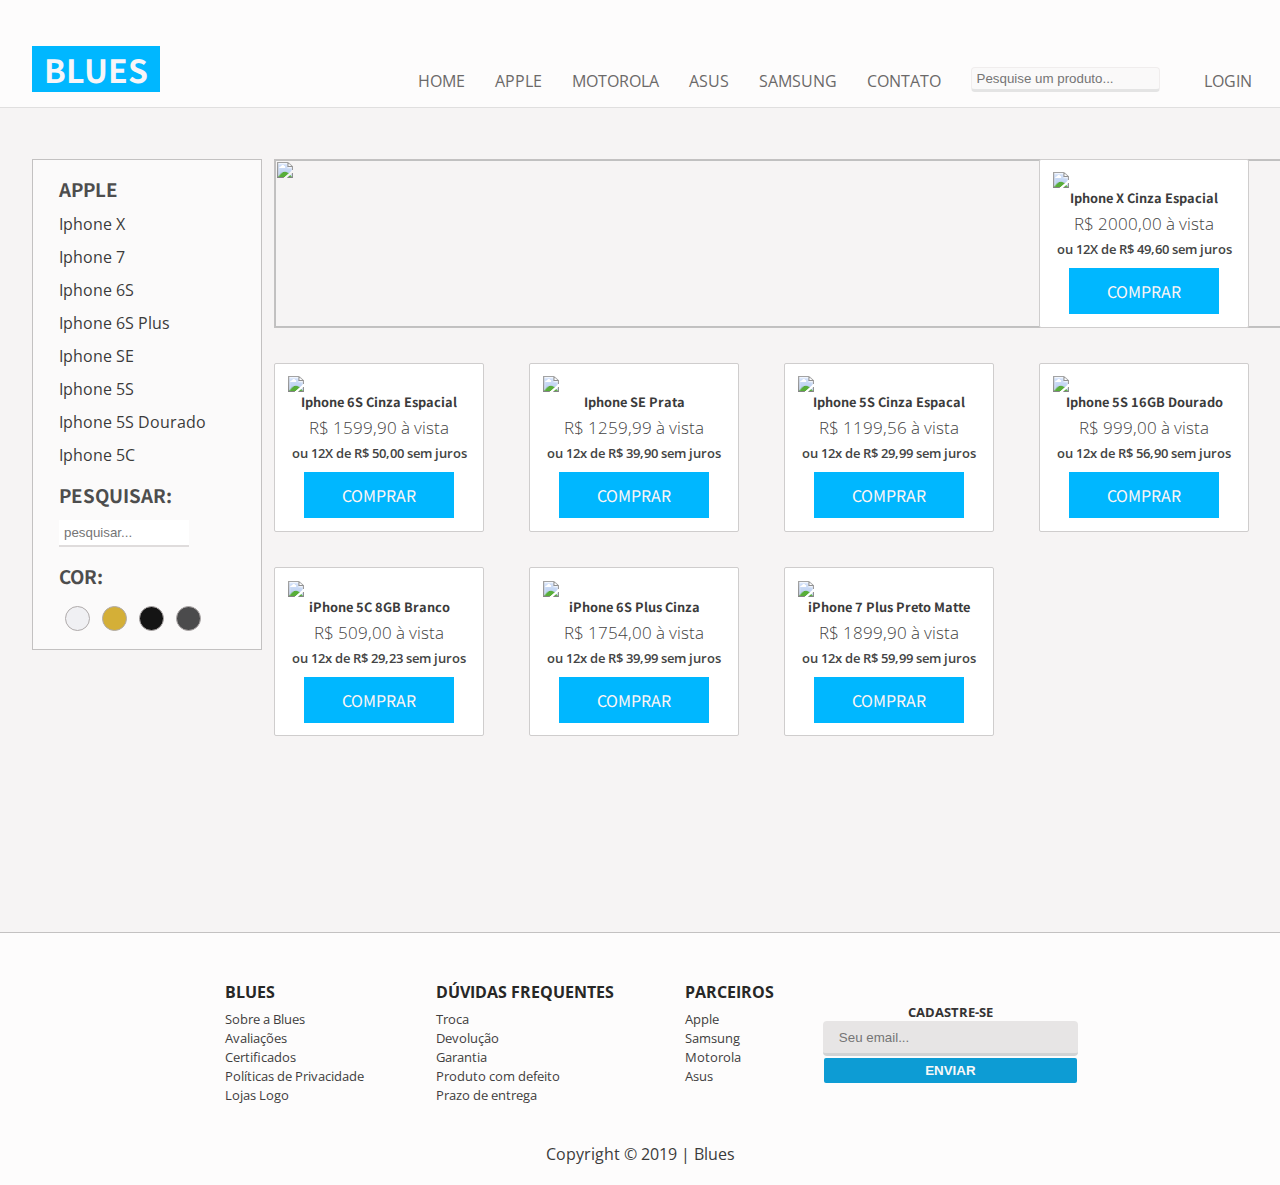
==== commit 98bcbb06: "media queries" ====
--- a/e2/apple.html
+++ b/e2/apple.html
@@ -8,11 +8,7 @@
     <link rel="stylesheet" href="https://use.fontawesome.com/releases/v5.8.1/css/all.css"
         integrity="sha384-50oBUHEmvpQ+1lW4y57PTFmhCaXp0ML5d60M1M7uH2+nqUivzIebhndOJK28anvf" crossorigin="anonymous">
     <link rel="stylesheet" href="styles//style.css">
-    <link rel="stylesheet" href="css/gallery.theme.css">
-    <link rel="stylesheet" href="css/gallery.min.css">
-    <script src="https://code.jquery.com/jquery-3.4.1.min.js"
-        integrity="sha256-CSXorXvZcTkaix6Yvo6HppcZGetbYMGWSFlBw8HfCJo=" crossorigin="anonymous"></script>
-    <title>Document</title>
+    <title>Blues</title>
 </head>
 
 <body>
@@ -21,11 +17,7 @@
         <header>
             <div class="pages-content home-content topo-nav">
                 <div class="logo">
-                    <h1>Logo</h1>
-                    <!-- <div class="searchNav">
-                        <i class="fas fa-search"></i>
-                        <input type="text" name="search" id="search" placeholder="Pesquise um produto...">
-                    </div> -->
+                    <h1>Blues</h1>
                 </div>
 
                 <input type="checkbox" id="check">
@@ -52,20 +44,14 @@
                                 <li><a data-modal-target="#modal" href="#">Login</a></li>
                             </div>
 
-                            <!-- <div class="searchNav">
-                            <i class="fas fa-search"></i>
-                            <input type="text" name="search" id="search" placeholder="Pesquise um produto...">
-                        </div> -->
                             <label for="check" class="hide-menu-btn">
                                 <i class="fas fa-times"></i>
                             </label>
                     </nav>
                 </div>
-                <!-- <i class="fas fa-shopping-cart"></i> -->
 
                 <div class="login">
                     <div class="modal" id=modal>
-                        <!-- <li><a data-modal-target="#modal" href="#">Login</a></li> -->
                         <button data-close-button class="close-button">&times;</button>
                         <div class="modal-header">
                             <div class="title"><a href="#">Login</a></div>
@@ -105,8 +91,6 @@
                 </div>
             </div>
         </header>
-
-        <!-- <div class="banner" hidden></div> -->
 
         <main class="home-content">
             <input type="checkbox" id="check-menu">
@@ -132,11 +116,10 @@
                         <li><a class="iphone5c" href="#">Iphone 5C</a></li>
                     </ul>
 
-                    <ul>
-                        <h3>Ordernar:</h3>
-                        <li><a class="menorPreco" href="#">Menor preço</a></li>
-                        <li><a class="maiorPreco" href="#">Maior preço</a></li>
+                    <ul class="ordenar-menu">
+                        <h3>Pesquisar:</h3>
                         <input type="search" placeholder="pesquisar...">
+                        <i class="fas fa-search"></i>
                     </ul>
 
                     <h3>Cor:</h3>
@@ -159,64 +142,18 @@
             </div>
 
             <div id="destaquesApple">
-                <div class="organizar">
-                    <h4>Organizar por: </h4>
-                    <div>
-                        <a>Menor preco</a>
-                    </div>
-                    <div>
-                        <a>Maior preco</a>
-                    </div>
-                    <div>
-                        <a>Relevancia</a>
-                    </div>
-                    <div>
-                        <input type="search" placeholder="Pesquisar">
-                        <i class="fas fa-search"></i>
-                    </div>
-                </div>
                 <div class="item">
-                    <!-- <a class = "testcmp2" href="#">Comprar</a> -->
                 </div>
             </div>
         </main>
 
         <section id="finalizarCompra" hidden>
-            <!-- <a href = "index.html">Voltar</a>
-        <div class="opcoes">
-            <div>
-                <img src="https://imagens.trocafone.com/images/phones/dt-5ab2a65e-iphone-x-prateado-frente.png">
-            </div>
-            <div class="detalhes-pag">
-                <h1>Iphone X Cinza Espacial iOs iOS 12 4G 12MP - Apple</h1>
-                <div class="precodet">
-                    <p>vendido e entregue por
-                        Logo.com
-                    </p>
-                    <h2>R$ 2025,99</h2>
-                    <p>à vista no cartão</p>
-                </div>
-                <div class="buttonsPag">
-                    <button>Comprar</button>
-                    <button>Adicionar ao carrinho</button>
-                </div>
-                <br>
-                <p>R$ 4.399,99 no boleto bancário</p>
-                <p>R$ 4.399,99 no cartão de crédito em até 10x de R$ 439,99 s/ juros</p>
-                <p>R$ 3.959,99 no cartão em até 12x de R$ 329,99 s/ juros</p>
-                <div class = "frete">
-                    <p>Calcular o frete:</p>
-                    <input type="text">
-                    <button>OK</button>
-                </div>
-            </div>
-        </div> -->
         </section>
 
         <footer>
             <div class="info">
-                <h4>Logo</h4>
-                <li><a href="">Sobre a Logo</a></li>
+                <h4>Blues</h4>
+                <li><a href="">Sobre a Blues</a></li>
                 <li><a href="">Avaliações</a></li>
                 <li><a href="">Certificados</a></li>
                 <li><a href="">Políticas de Privacidade</a></li>
@@ -253,27 +190,9 @@
                 </div>
             </div>
             <div class="copyright">
-                <p class="text-center">Copyright &copy; 2019 | Logo</p>
-            </div>
-            <!-- 
-        <div class="pagamento">
-                <div class="pagamento-icons">
-                    <h4>Formas de pagamento</h4>
-                    <img src="./images/paypal.png">
-    
-                    <img src="./images/master.png">
-    
-                    <img src="./images/visa.png">
-    
-                    <img src="./images/american.png">
-    
-                    <img src="./images/diners.png">
-    
-                    <img src="./images/boleto.png">
-    
-                    <img src="./images/amazon.png">
-                </div>
-        </div> -->
+                <p class="text-center">Copyright &copy; 2019 | Blues</p>
+            </div>
+
         </footer>
         <script src="./js/app.js"></script>
         <script src="./js/content.js"></script>
--- a/e2/styles/style.css
+++ b/e2/styles/style.css
@@ -17,7 +17,9 @@
 
 /* Nav*/
 header {
-  height: 9vh;
+  height: 12vh;
+  background: #fdfcfc;
+  width: 100%;
 }
 
 header .topo-nav,
@@ -25,16 +27,15 @@
   display: -webkit-box;
   display: -ms-flexbox;
   display: flex;
-  height: 85px;
+  height: 12vh;
   -webkit-box-pack: center;
       -ms-flex-pack: center;
           justify-content: center;
-  -webkit-box-align: center;
-      -ms-flex-align: center;
-          align-items: center;
-  margin-bottom: 2%;
+  -webkit-box-align: end;
+      -ms-flex-align: end;
+          align-items: flex-end;
+  background: #fdfcfc;
   border-bottom: solid 1px #e0dfdf;
-  background: #fdfcfc;
 }
 
 header .navbar {
@@ -44,6 +45,7 @@
   -webkit-box-pack: center;
       -ms-flex-pack: center;
           justify-content: center;
+  margin-bottom: 15px;
 }
 
 header .navbar input {
@@ -52,8 +54,8 @@
   padding: 5px;
   height: 25px;
   margin-top: 37px;
-  margin-left: 43px;
-  margin-right: 15px;
+  margin-left: 30px;
+  margin-right: 14px;
   border: solid 1px #f0eded;
   border-bottom: solid 3px #e4e4e4;
   border-radius: 4px;
@@ -69,10 +71,19 @@
           justify-content: center;
 }
 
+header .home-nav .logo {
+  margin-right: 229px;
+}
+
+header .home-nav .login-link {
+  margin-right: 11px;
+}
+
 header .logo {
   margin-top: 15px;
-  margin-right: 200px;
-  margin-left: 12px;
+  margin-right: 220px;
+  margin-left: 13px;
+  margin-bottom: 15px;
   font-family: "Noto Sans KR", sans-serif;
   text-transform: uppercase;
   background: #00b7ff;
@@ -162,7 +173,11 @@
 }
 
 .pages-content .login-link {
-  margin-right: 12px;
+  margin-right: 10px;
+}
+
+.pages-content .logo {
+  margin-right: 228px;
 }
 
 .sticky-nav {
@@ -180,13 +195,9 @@
   display: -webkit-box;
   display: -ms-flexbox;
   display: flex;
-  border-bottom: solid 1px #e0dfdf;
-  border-top: solid 1px #e0dfdf;
-  background-color: white;
   -webkit-animation: slide 12s infinite;
           animation: slide 12s infinite;
   height: 320px;
-  margin-top: 14px;
   position: relative;
   background-size: cover;
 }
@@ -254,8 +265,8 @@
   height: 100%;
   background: #fbfafa;
   border: solid 1px #c3c1c1;
-  border-right: none;
   margin-bottom: 200px;
+  margin-top: 2%;
   padding: 0 26px 12px;
 }
 
@@ -393,12 +404,13 @@
   display: -ms-grid;
   display: grid;
   margin-left: 0%;
+  height: 100000% !important;
   padding: 0 12px 25px;
-  -ms-grid-columns: (200px)[4];
-      grid-template-columns: repeat(4, 200px);
+  -ms-grid-columns: (210px)[4];
+      grid-template-columns: repeat(4, 210px);
   grid-column-gap: 45px;
   grid-row-gap: 35px;
-  border-left: solid 1px #c3c1c1;
+  margin-top: 2%;
 }
 
 main #destaques .item,
@@ -406,11 +418,22 @@
 main #destaquesMoto .item,
 main #destaquesSam .item,
 main #destaquesAsus .item {
-  width: 211px;
-  height: 380px;
+  display: -webkit-box;
+  display: -ms-flexbox;
+  display: flex;
+  -webkit-box-orient: vertical;
+  -webkit-box-direction: normal;
+      -ms-flex-direction: column;
+          flex-direction: column;
+  -webkit-box-align: center !important;
+      -ms-flex-align: center !important;
+          align-items: center !important;
+  width: 100%;
+  height: 100%;
   padding: 6%;
-  background-color: #fbfafa;
+  background-color: white;
   border: solid 1px #cfcdcd;
+  border-radius: 2px;
 }
 
 main #destaques .itemBanner,
@@ -423,6 +446,7 @@
   -ms-grid-column: 1;
       grid-column-start: 1;
   grid-column-end: 4;
+  border-radius: 2px;
 }
 
 main #destaques .itemBanner img,
@@ -452,7 +476,7 @@
 main #destaquesSam img,
 main #destaquesAsus img {
   cursor: pointer;
-  width: 220px;
+  width: 100%;
 }
 
 main #destaques h3,
@@ -487,7 +511,6 @@
   padding: 11px;
   width: 150px;
   margin-top: 10px;
-  margin-left: 18px;
   text-transform: uppercase;
   -webkit-transition: all 0.1s ease;
   transition: all 0.1s ease;
@@ -507,14 +530,10 @@
 main #destaquesMoto p,
 main #destaquesSam p,
 main #destaquesAsus p {
-  display: -webkit-box;
-  display: -ms-flexbox;
-  display: flex;
-  -webkit-box-pack: center;
-      -ms-flex-pack: center;
-          justify-content: center;
   margin-top: 5px;
-  font-size: 12px;
+  font-size: 0.9em;
+  font-weight: 600;
+  color: #434444;
 }
 
 main #destaques .parcela,
@@ -532,6 +551,8 @@
 main #destaquesSam .preco p,
 main #destaquesAsus .preco p {
   font-size: 17px;
+  font-weight: 100;
+  color: #444343;
 }
 
 main .organizar {
@@ -587,18 +608,26 @@
 
 /*Conteudo end*/
 /*Contato*/
+.container-contato {
+  display: -webkit-box;
+  display: -ms-flexbox;
+  display: flex;
+  -webkit-box-orient: vertical;
+  -webkit-box-direction: normal;
+      -ms-flex-direction: column;
+          flex-direction: column;
+  -webkit-box-align: center;
+      -ms-flex-align: center;
+          align-items: center;
+}
+
 .contato-form {
   display: -webkit-box;
   display: -ms-flexbox;
   display: flex;
-  -ms-grid-columns: 1fr 1fr;
-      grid-template-columns: 1fr 1fr;
-  -webkit-box-pack: center;
-      -ms-flex-pack: center;
-          justify-content: center;
-  margin-top: 30px;
-  margin-bottom: 25px;
-  padding: 6%;
+  margin-top: 10px;
+  margin-bottom: 2%;
+  padding: 90px;
   margin-left: 0;
 }
 
@@ -618,7 +647,7 @@
   padding: 2%;
   margin-top: 4px;
   outline: none;
-  width: 450px;
+  width: 85%;
   border-radius: 4px;
   border: none;
   border-bottom: solid 3px #d0d5d8;
@@ -650,7 +679,7 @@
   -webkit-box-align: center;
       -ms-flex-align: center;
           align-items: center;
-  width: 60%;
+  width: 600px;
   align-items: center;
   border: solid 1px #e0dfdf;
   background: #faf9f9;
@@ -679,6 +708,8 @@
   -webkit-box-pack: center;
       -ms-flex-pack: center;
           justify-content: center;
+  margin-top: 1%;
+  padding: 14px;
 }
 
 .contato-title h1 {
@@ -698,13 +729,18 @@
   -webkit-box-pack: center;
       -ms-flex-pack: center;
           justify-content: center;
-  margin-top: -100px;
-  margin-bottom: 35px;
-  width: 100vw;
+  margin-top: -7%;
+  margin-bottom: 5%;
+  width: 100%;
 }
 
 .pagamento img {
-  padding: 0 45px;
+  padding: 0 30px;
+}
+
+.ordenar-menu i {
+  color: #b8b6b6;
+  cursor: pointer;
 }
 
 /* Footer */
@@ -717,9 +753,10 @@
       flex-wrap: wrap;
   border-top: solid 1px #c3c1c1;
   background: #fdfcfc;
-  height: 40vh;
-  -ms-flex-pack: distribute;
-      justify-content: space-around;
+  height: 100%;
+  -webkit-box-pack: space-evenly;
+      -ms-flex-pack: space-evenly;
+          justify-content: space-evenly;
 }
 
 footer .info {
@@ -813,6 +850,7 @@
   display: -ms-flexbox;
   display: flex;
   width: 100%;
+  height: 100%;
   -webkit-box-pack: center;
       -ms-flex-pack: center;
           justify-content: center;
@@ -820,6 +858,7 @@
       -ms-flex-align: center;
           align-items: center;
   color: #3b3b3b;
+  padding: 4% 0 2% 0%;
 }
 
 /* Footer end */
@@ -978,7 +1017,7 @@
 
 .modal .close-button {
   cursor: pointer;
-  background: #f1eeee;
+  background: #f0eeee;
   color: #3b3b3b;
   padding: 4px;
   border: none;
@@ -1014,7 +1053,18 @@
 /*Modal end*/
 /*BUY SECTION*/
 #finalizarCompra {
-  padding: 4%;
+  padding: 16px;
+  display: -webkit-box !important;
+  display: -ms-flexbox !important;
+  display: flex !important;
+  -webkit-box-orient: vertical;
+  -webkit-box-direction: normal;
+      -ms-flex-direction: column;
+          flex-direction: column;
+  -webkit-box-align: center;
+      -ms-flex-align: center;
+          align-items: center;
+  margin-top: 50px;
 }
 
 #finalizarCompra a {
@@ -1024,11 +1074,8 @@
   text-transform: uppercase;
   color: #616162;
   font-size: 15px;
-  position: absolute;
   font-weight: bold;
   left: 200px;
-  top: 100px;
-  border-bottom: solid 1px #e0dfdf;
 }
 
 .itemBanner img {
@@ -1040,8 +1087,6 @@
   display: -webkit-box;
   display: -ms-flexbox;
   display: flex;
-  margin-left: 56px;
-  width: 91.4%;
   -webkit-box-pack: center;
       -ms-flex-pack: center;
           justify-content: center;
@@ -1052,6 +1097,7 @@
 
 .opcoes img {
   padding: 4px;
+  width: 100%;
 }
 
 .opcoes h1 {
@@ -1075,7 +1121,10 @@
   display: flex;
   margin-top: 50px;
   border-top: solid 1px #c8c5c5;
-  padding: 20px;
+  padding: 16px 0px;
+  -webkit-box-align: center;
+      -ms-flex-align: center;
+          align-items: center;
 }
 
 .opcoes .frete input {
@@ -1086,6 +1135,7 @@
   border-radius: 3px;
   padding: 6px;
   margin-left: 7px;
+  width: 150px;
 }
 
 .opcoes .frete button {
@@ -1094,7 +1144,7 @@
   border: none;
   outline: none;
   color: #f8f8f8;
-  padding: 10px;
+  padding: 6px;
   margin-left: 4px;
   border-radius: 3px;
   font-weight: bold;
@@ -1107,9 +1157,10 @@
 .opcoes .detalhes-pag {
   margin-left: 20px;
   height: 95%;
-  width: 90%;
+  width: 75%;
   border: solid 1px #e0dfdf;
   padding: 28px;
+  position: relative;
 }
 
 .opcoes .detalhes-pag .buttonsPag {
@@ -1118,7 +1169,7 @@
   display: flex;
   width: 215px;
   margin-top: -85px;
-  margin-left: 443px;
+  margin-left: 58%;
   -webkit-box-orient: vertical;
   -webkit-box-direction: normal;
       -ms-flex-direction: column;
@@ -1158,6 +1209,9 @@
   display: -webkit-box;
   display: -ms-flexbox;
   display: flex;
+  -webkit-box-pack: center;
+      -ms-flex-pack: center;
+          justify-content: center;
 }
 
 .opcoes .card-nav img {
@@ -1175,24 +1229,17 @@
   display: -webkit-box;
   display: -ms-flexbox;
   display: flex;
-  width: 95%;
   border-collapse: collapse;
+  color: #646464;
+}
+
+.fichaTec td {
+  padding: 8px 255px 8px 6px;
+}
+
+.fichaTec table {
   width: 100%;
-  justify-self: center;
-  color: #646464;
-  padding: 12px;
-}
-
-.fichaTec td {
-  padding: 12px 120px 4px 14px;
-}
-
-.fichaTec table {
-  width: 93.3%;
-  -webkit-box-pack: end;
-      -ms-flex-pack: end;
-          justify-content: end;
-  margin-left: 43px;
+  margin-bottom: 5%;
 }
 
 .fichaTec tr:nth-child(odd) {
@@ -2074,6 +2121,10 @@
   animation-delay: 2s;
 }
 
+.fs-slide {
+  background-color: #f6f4f4;
+}
+
 img {
   max-width: 100% !important;
 }
@@ -2081,44 +2132,61 @@
 /*****************/
 /* MEDIA QUERIES */
 /*****************/
-@media (max-width: 1250px) {
+@media screen and (max-width: 1275px) {
   #destaques,
   #destaquesApple,
   #destaquesMoto,
   #destaquesSam,
   #destaquesAsus {
-    -ms-grid-columns: (200px)[3] !important;
-        grid-template-columns: repeat(3, 200px) !important;
+    -ms-grid-columns: (210px)[3] !important;
+        grid-template-columns: repeat(3, 210px) !important;
+  }
+  .duvidas-form,
+  .sobre {
+    width: 100% !important;
   }
   .itemBanner {
     -ms-grid-column: 1 !important;
         grid-column-start: 1 !important;
-    grid-column-end: 3 !important;
+    grid-column-end: 4 !important;
+    -ms-grid-row: 1;
+    -ms-grid-row-span: 12;
+    grid-row: 1/13;
   }
   .itemBanner img {
     max-width: 100% !important;
     height: 100% !important;
     border: solid 1px #c3c1c1;
   }
+  .home-nav .logo {
+    margin-right: 53px !important;
+  }
+  .home-nav .login-link {
+    margin-right: 11px !important;
+  }
   header .logo {
-    margin-right: 34px;
+    margin-right: 53px;
   }
   header li,
   header a {
     margin-left: 12px;
     font-size: 14.6px;
   }
-}
-
-@media (max-width: 1000px) {
+  .buttonsPag {
+    margin-top: 10px !important;
+    margin-left: 0 !important;
+  }
+}
+
+@media (max-width: 1020px) {
   .show-menu-btn, .hide-menu-btn, .login {
     display: block !important;
   }
   .navbar, .login {
     position: fixed;
-    width: 50%;
-    height: 100vh;
-    background: #0d9cd4;
+    width: 60% !important;
+    height: 100%;
+    background: #f5f3f3;
     right: -100%;
     top: 0;
     -webkit-transition: 0.7s;
@@ -2133,11 +2201,15 @@
     -webkit-box-direction: normal;
         -ms-flex-direction: column;
             flex-direction: column;
+    margin-top: -195px;
+    overflow-y: scroll;
+    width: 100%;
   }
   .navbar #main a, .login #main a {
-    color: #ebe9e9;
+    color: #3f3e3e;
     font-size: 17px;
-    border-bottom: solid 1px #3ec0e7;
+    border-bottom: solid 2px #cfcece;
+    width: 100%;
   }
   .navbar #main .searchNav, .login #main .searchNav {
     display: none;
@@ -2146,12 +2218,65 @@
     position: absolute;
     top: 40px;
     right: 40px;
+    color: #646262 !important;
+  }
+  .topo-nav,
+  .nav-contato {
+    -webkit-box-align: center !important;
+        -ms-flex-align: center !important;
+            align-items: center !important;
+  }
+  .contato-form {
+    -webkit-box-orient: vertical;
+    -webkit-box-direction: normal;
+        -ms-flex-direction: column;
+            flex-direction: column;
+  }
+  .sobre {
+    margin-top: 15px;
+    padding: 6px;
   }
   .login-link i {
-    position: absolute;
-    top: 4px !important;
-    right: 99px !important;
-    color: #e0e0e0 !important;
+    display: none;
+  }
+  .opcoes {
+    display: -webkit-box;
+    display: -ms-flexbox;
+    display: flex;
+    -webkit-box-align: center !important;
+        -ms-flex-align: center !important;
+            align-items: center !important;
+    -webkit-box-orient: vertical;
+    -webkit-box-direction: normal;
+        -ms-flex-direction: column;
+            flex-direction: column;
+    margin-left: 0 !important;
+    width: 100% !important;
+  }
+  .detalhes-pag {
+    width: 100% !important;
+    margin-left: 0 !important;
+    margin-top: 15px;
+  }
+  .buttonsPag {
+    margin-top: -75px !important;
+    margin-left: 60% !important;
+  }
+  .precodet {
+    display: -webkit-box;
+    display: -ms-flexbox;
+    display: flex;
+    -webkit-box-align: start !important;
+        -ms-flex-align: start !important;
+            align-items: flex-start !important;
+    -webkit-box-orient: vertical;
+    -webkit-box-direction: normal;
+        -ms-flex-direction: column;
+            flex-direction: column;
+  }
+  table {
+    width: 98% !important;
+    margin-left: 0 !important;
   }
   .banner {
     z-index: -1;
@@ -2183,7 +2308,8 @@
     border-right: solid 1px #c3c1c1 !important;
   }
   header .logo {
-    margin-right: 555px !important;
+    position: absolute;
+    left: 45px;
   }
   header li,
   header a {
@@ -2192,6 +2318,9 @@
   }
   .show-menu-btn {
     color: #323333;
+    position: absolute;
+    right: 58px;
+    margin-top: 5px;
   }
 }
 
@@ -2199,8 +2328,60 @@
   .show-menu-item, .hide-menu-item {
     display: block !important;
   }
+  .navbar, .login {
+    width: 100% !important;
+  }
   .navbar {
     width: 100%;
+  }
+  .buttonsPag {
+    margin-top: 10px !important;
+    margin-left: 0 !important;
+  }
+  .precodet {
+    display: -webkit-box;
+    display: -ms-flexbox;
+    display: flex;
+    -webkit-box-align: center !important;
+        -ms-flex-align: center !important;
+            align-items: center !important;
+    -webkit-box-orient: vertical;
+    -webkit-box-direction: normal;
+        -ms-flex-direction: column;
+            flex-direction: column;
+  }
+  .opcoes {
+    display: -webkit-box !important;
+    display: -ms-flexbox !important;
+    display: flex !important;
+    margin-left: 0% !important;
+  }
+  .opcoes img {
+    width: 70%;
+    margin-left: 15%;
+  }
+  .card-nav {
+    -webkit-box-pack: end !important;
+        -ms-flex-pack: end !important;
+            justify-content: end !important;
+  }
+  table {
+    margin-left: 0 !important;
+    width: 100% !important;
+  }
+  table p {
+    font-size: 100000px !important;
+  }
+  table td {
+    padding: 12px 36px 4px 14px !important;
+  }
+  .detalhes-pag p {
+    font-size: 15px;
+    padding: 2px;
+  }
+  .detalhes-pag h1 {
+    font-size: 17px;
+    padding: 4px;
   }
   .menu {
     position: fixed;
@@ -2252,7 +2433,8 @@
     border-radius: 4px;
     padding: 10px;
     width: 466px;
-    margin-bottom: 7px;
+    margin-bottom: 2%;
+    margin-top: 6%;
   }
   .show-menu-item a {
     color: #333333;
@@ -2278,6 +2460,9 @@
   .hide-menu-item i {
     color: #c3c1c1;
     font-size: 18px;
+  }
+  #main {
+    margin-top: 0px !important;
   }
   #destaques,
   #destaquesApple,
@@ -2297,12 +2482,26 @@
   }
   .logo {
     position: absolute;
-    left: 55px;
+    left: 6px !important;
   }
   .show-menu-btn {
     position: absolute;
-    right: 60px;
+    right: 20px !important;
     margin-top: 4px;
+  }
+  .container-contato {
+    width: 100% !important;
+  }
+}
+
+@media (max-width: 610px) {
+  .contato-form {
+    padding: 30px;
+    margin-bottom: 15px;
+  }
+  .container-contato {
+    margin-bottom: 45px;
+    margin-top: 15px;
   }
 }
 
@@ -2329,12 +2528,6 @@
   #destaquesSam .item {
     margin-left: 17.8%;
   }
-  #destaquesApple .item a,
-  #destaquesAsus .item a,
-  #destaquesMoto .item a,
-  #destaquesSam .item a {
-    margin-left: 45.5px !important;
-  }
   .orderBy {
     margin-left: 0 !important;
   }
@@ -2343,10 +2536,6 @@
   }
   .item img {
     width: 65% !important;
-    margin-left: 45px;
-  }
-  .item a {
-    margin-left: 55px !important;
   }
   footer {
     display: -ms-grid;
@@ -2369,4 +2558,118 @@
             align-items: center;
   }
 }
+
+@media (max-width: 475px) {
+  #destaques,
+  #destaquesApple,
+  #destaquesMoto,
+  #destaquesSam,
+  #destaquesAsus {
+    -ms-grid-columns: (1fr)[1] !important;
+        grid-template-columns: repeat(1, 1fr) !important;
+  }
+  .item {
+    margin-left: 0 !important;
+    -ms-grid-column-align: center !important;
+        justify-self: center !important;
+  }
+  .opcoes img {
+    margin-left: 20px !important;
+  }
+  .opcoes #img-container {
+    margin-left: 47px !important;
+  }
+  .frete input {
+    width: 100% !important;
+  }
+  .show-menu-item {
+    width: 93% !important;
+    position: relative;
+  }
+  .show-menu-item i {
+    position: absolute;
+    right: 15px;
+  }
+}
+
+@media (max-width: 375px) {
+  .itemBanner {
+    -ms-grid-row: 1 !important;
+    -ms-grid-row-span: 7 !important;
+    grid-row: 1/8 !important;
+  }
+  #finalizarCompra {
+    -webkit-box-align: unset;
+        -ms-flex-align: unset;
+            align-items: unset;
+  }
+  .opcoes {
+    -webkit-box-align: center !important;
+        -ms-flex-align: center !important;
+            align-items: center !important;
+    margin-left: 0 !important;
+  }
+  .opcoes img {
+    margin-left: 10px !important;
+  }
+  .opcoes #img-container {
+    margin-left: 37px !important;
+  }
+  .logo {
+    font-size: 12px;
+  }
+}
+
+@media (max-width: 320px) {
+  .buttonsPag button {
+    width: 82% !important;
+  }
+  table {
+    width: 100% !important;
+  }
+  .card-nav img {
+    width: 65px !important;
+  }
+  .buttonsPag {
+    margin-left: 35px !important;
+  }
+  .opcoes {
+    margin-top: 2%;
+  }
+  .opcoes p {
+    font-size: 13px;
+  }
+  #destaques,
+  #destaquesApple,
+  #destaquesMoto,
+  #destaquesSam,
+  #destaquesAsus {
+    -ms-grid-columns: (1fr)[1] !important;
+        grid-template-columns: repeat(1, 1fr) !important;
+  }
+  #destaques .item,
+  #destaquesApple .item,
+  #destaquesMoto .item,
+  #destaquesSam .item,
+  #destaquesAsus .item {
+    width: 80% !important;
+  }
+  .card-nav img {
+    width: 57px !important;
+  }
+  .itemBanner {
+    -ms-grid-row: 1 !important;
+    -ms-grid-row-span: 5 !important;
+    grid-row: 1/6 !important;
+  }
+  #finalizarCompra {
+    margin-top: 15%;
+  }
+  #contato {
+    margin-top: 2% !important;
+  }
+  #finalizarCompra {
+    padding: 4%;
+  }
+}
 /*# sourceMappingURL=style.css.map */